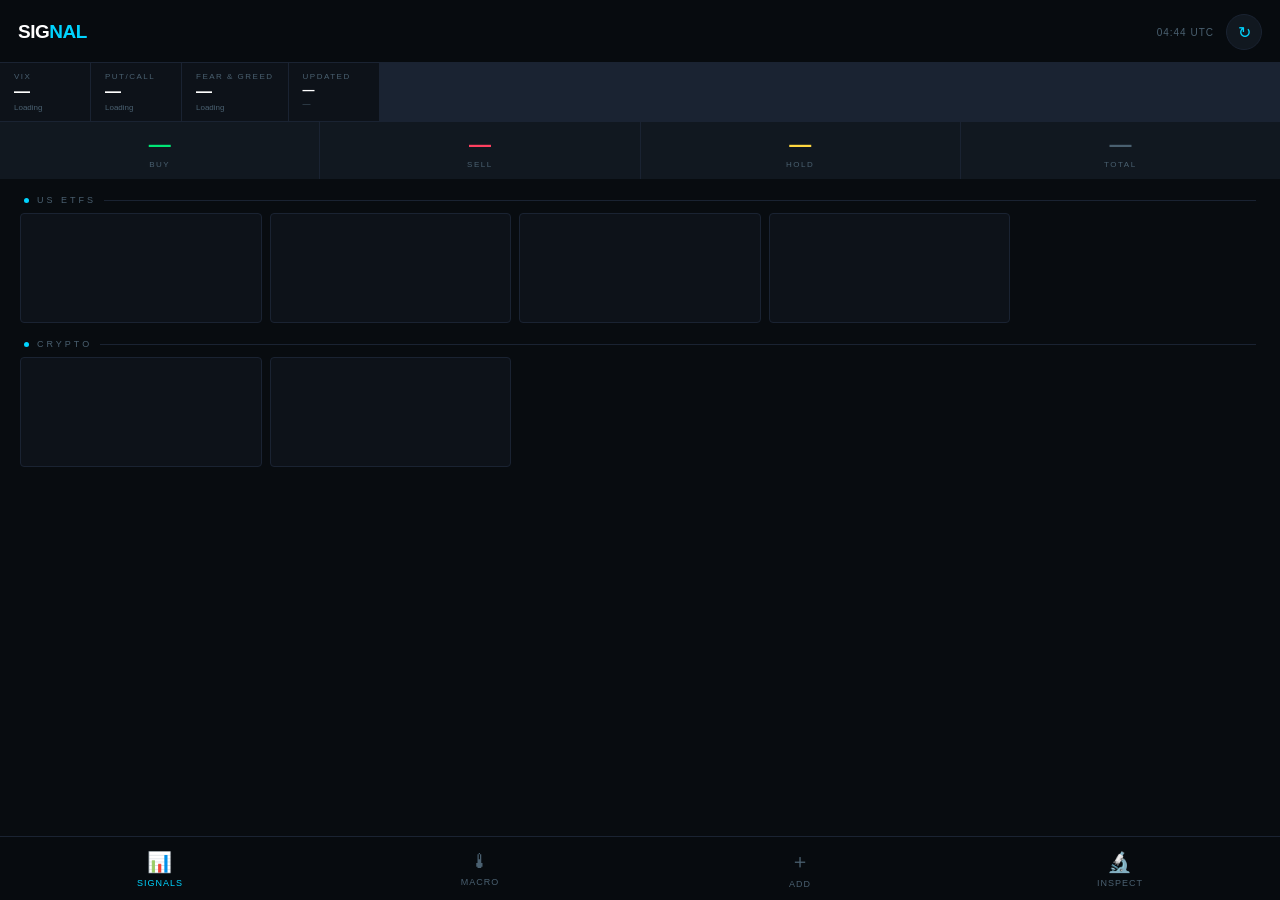
==== templates/index.html @ d551bbd4 "Restore full dashboard with Arial font and Add Asset tab - Replace stub index.html with full SIGNAL " ====
<!DOCTYPE html>
<html lang="en">
<head>
<meta charset="UTF-8">
<meta name="viewport" content="width=device-width, initial-scale=1.0, viewport-fit=cover">
<meta name="apple-mobile-web-app-capable" content="yes">
<meta name="apple-mobile-web-app-status-bar-style" content="black-translucent">
<meta name="apple-mobile-web-app-title" content="SIGNAL">
<meta name="theme-color" content="#00d4ff">
<link rel="manifest" href="/manifest.json">
<link rel="apple-touch-icon" href="/icons/icon-192.png">
<title>SIGNAL</title>
<style>
  :root {
    --bg:      #080c10;
    --surf:    #0d1219;
    --surf2:   #111820;
    --border:  #1a2332;
    --muted:   #2a3a50;
    --text:    #c8d8e8;
    --dim:     #4a6070;
    --accent:  #00d4ff;
    --green:   #00e676;
    --red:     #ff4060;
    --yellow:  #ffd740;
    --mono: Arial, Helvetica, sans-serif;
    --sans: Arial, Helvetica, sans-serif;
    --safe-bottom: env(safe-area-inset-bottom, 0px);
    --safe-top:    env(safe-area-inset-top, 0px);
    --nav-h:   64px;
  }

  * { box-sizing: border-box; margin: 0; padding: 0; -webkit-tap-highlight-color: transparent; }
  html, body { height: 100%; overscroll-behavior: none; }

  body {
    background: var(--bg); color: var(--text);
    font-family: var(--mono); font-size: 13px;
    overflow: hidden; /* sheets handle scrolling */
  }

  /* ── App shell ── */
  #app {
    display: flex; flex-direction: column;
    height: 100vh; height: 100dvh;
    padding-top: var(--safe-top);
  }

  /* ── Top bar ── */
  .topbar {
    flex-shrink: 0;
    display: flex; align-items: center; justify-content: space-between;
    padding: 14px 18px 12px;
    background: rgba(8,12,16,0.96);
    border-bottom: 1px solid var(--border);
    backdrop-filter: blur(12px);
    -webkit-backdrop-filter: blur(12px);
    position: relative; z-index: 20;
  }
  .topbar-logo { font-family: var(--sans); font-size: 19px; font-weight: 800; color: #fff; letter-spacing: -0.5px; }
  .topbar-logo em { color: var(--accent); font-style: normal; }
  .topbar-right { display: flex; align-items: center; gap: 12px; }
  .topbar-clock { font-size: 10px; color: var(--dim); letter-spacing: 1px; }
  .topbar-refresh {
    width: 36px; height: 36px; border-radius: 50%;
    background: var(--surf2); border: 1px solid var(--border);
    color: var(--accent); font-size: 16px; cursor: pointer;
    display: flex; align-items: center; justify-content: center;
    transition: background 0.2s; -webkit-tap-highlight-color: transparent;
  }
  .topbar-refresh:active { background: var(--muted); }
  .topbar-refresh.spinning { animation: spin 1s linear infinite; }
  @keyframes spin { to { transform: rotate(360deg); } }

  /* ── Macro strip ── */
  .macro-strip {
    flex-shrink: 0;
    display: flex; gap: 1px; overflow-x: auto; scrollbar-width: none;
    background: var(--border); border-bottom: 1px solid var(--border);
  }
  .macro-strip::-webkit-scrollbar { display: none; }
  .macro-chip {
    flex: 0 0 auto; padding: 9px 14px;
    background: var(--surf); display: flex; flex-direction: column; gap: 2px;
    min-width: 90px;
  }
  .mc-label { font-size: 8px; letter-spacing: 1.5px; text-transform: uppercase; color: var(--dim); }
  .mc-value { font-family: var(--sans); font-size: 16px; font-weight: 800; }
  .mc-value.green  { color: var(--green); }
  .mc-value.red    { color: var(--red); }
  .mc-value.yellow { color: var(--yellow); }
  .mc-value.white  { color: #fff; }
  .mc-sub { font-size: 8px; color: var(--dim); }

  /* ── Summary row ── */
  .summary-row {
    flex-shrink: 0;
    display: grid; grid-template-columns: repeat(4, 1fr); gap: 1px;
    background: var(--border);
  }
  .sum-cell {
    background: var(--surf2); padding: 10px 0;
    display: flex; flex-direction: column; align-items: center; gap: 2px;
  }
  .sum-num { font-family: var(--sans); font-size: 22px; font-weight: 800; }
  .sum-lbl { font-size: 8px; letter-spacing: 1.5px; text-transform: uppercase; color: var(--dim); }

  /* ── Scroll area ── */
  .scroll-area {
    flex: 1; overflow-y: auto; overflow-x: hidden;
    overscroll-behavior-y: contain;
    padding: 12px 12px calc(var(--nav-h) + var(--safe-bottom) + 12px);
    -webkit-overflow-scrolling: touch;
  }

  /* ── Section label ── */
  .sec-label {
    font-size: 9px; letter-spacing: 3px; text-transform: uppercase;
    color: var(--dim); margin: 4px 4px 8px;
    display: flex; align-items: center; gap: 8px;
  }
  .sec-label::after { content:''; flex:1; height:1px; background: var(--border); }
  .pulse-dot { width:5px; height:5px; border-radius:50%; background: var(--accent); animation: pdot 2s infinite; }
  @keyframes pdot { 0%,100%{opacity:1} 50%{opacity:0.2} }

  /* ── Cards (mobile-first, single column on small, 2-col on wide) ── */
  .card-grid {
    display: grid;
    grid-template-columns: repeat(auto-fill, minmax(160px, 1fr));
    gap: 8px; margin-bottom: 16px;
  }

  .card {
    background: var(--surf); border: 1px solid var(--border);
    border-radius: 4px; padding: 14px 12px;
    cursor: pointer; position: relative; overflow: hidden;
    transition: transform 0.15s; active-scale: 0.97;
    animation: fadeUp 0.35s ease both;
  }
  .card:active { transform: scale(0.97); }
  .card::before { content:''; position:absolute; top:0; left:0; right:0; height:3px; }
  .card.buy::before  { background: var(--green); }
  .card.sell::before { background: var(--red); }
  .card.hold::before { background: var(--yellow); }

  .card-ticker { font-family: var(--sans); font-size: 17px; font-weight: 800; color: #fff; }
  .card-name   { font-size: 9px; color: var(--dim); margin-top: 1px; white-space: nowrap; overflow: hidden; text-overflow: ellipsis; }
  .card-mid    { display: flex; justify-content: space-between; align-items: flex-end; margin: 10px 0 8px; }
  .card-price  { font-size: 14px; font-weight: 700; color: #fff; }
  .card-chg    { font-size: 10px; }
  .card-chg.pos { color: var(--green); }
  .card-chg.neg { color: var(--red); }
  .card-badge {
    font-family: var(--sans); font-size: 10px; font-weight: 700;
    padding: 3px 8px; letter-spacing: 2px; border-radius: 2px;
  }
  .card-badge.BUY  { background: rgba(0,230,118,0.1);  color: var(--green);  border: 1px solid rgba(0,230,118,0.4); }
  .card-badge.SELL { background: rgba(255,64,96,0.1);   color: var(--red);    border: 1px solid rgba(255,64,96,0.4); }
  .card-badge.HOLD { background: rgba(255,215,64,0.07); color: var(--yellow); border: 1px solid rgba(255,215,64,0.4); }
  .conf-bar { height: 2px; background: var(--border); border-radius: 1px; overflow: hidden; margin-top: 8px; }
  .conf-fill { height: 100%; border-radius: 1px; }
  .buy  .conf-fill { background: var(--green); }
  .sell .conf-fill { background: var(--red); }
  .hold .conf-fill { background: var(--yellow); }
  .card-footer { display: flex; justify-content: space-between; font-size: 9px; color: var(--dim); margin-top: 6px; }

  /* Skeleton */
  .skel { background: var(--surf); border: 1px solid var(--border); border-radius: 4px; height: 110px; animation: shimmer 1.4s infinite; }
  @keyframes shimmer { 0%,100%{opacity:0.45} 50%{opacity:0.9} }
  @keyframes fadeUp  { from{opacity:0;transform:translateY(10px)} to{opacity:1;transform:translateY(0)} }

  /* ── Bottom nav ── */
  .bottom-nav {
    position: fixed; bottom: 0; left: 0; right: 0;
    height: calc(var(--nav-h) + var(--safe-bottom));
    padding-bottom: var(--safe-bottom);
    background: rgba(8,12,16,0.96);
    border-top: 1px solid var(--border);
    backdrop-filter: blur(16px); -webkit-backdrop-filter: blur(16px);
    display: flex; z-index: 30;
  }
  .nav-btn {
    flex: 1; display: flex; flex-direction: column; align-items: center;
    justify-content: center; gap: 4px; cursor: pointer;
    color: var(--dim); font-size: 9px; letter-spacing: 1px; text-transform: uppercase;
    transition: color 0.15s; border: none; background: none; padding: 0;
  }
  .nav-btn .nav-icon { font-size: 20px; }
  .nav-btn.active { color: var(--accent); }

  /* ── Slide-up detail sheet ── */
  .sheet-overlay {
    position: fixed; inset: 0; background: rgba(0,0,0,0.6);
    z-index: 40; opacity: 0; pointer-events: none;
    transition: opacity 0.25s;
    backdrop-filter: blur(2px); -webkit-backdrop-filter: blur(2px);
  }
  .sheet-overlay.open { opacity: 1; pointer-events: all; }

  .sheet {
    position: fixed; bottom: 0; left: 0; right: 0;
    max-height: 92dvh;
    background: var(--surf); border-top: 1px solid var(--border);
    border-radius: 16px 16px 0 0;
    z-index: 50; transform: translateY(100%);
    transition: transform 0.32s cubic-bezier(0.32,0.72,0,1);
    display: flex; flex-direction: column;
    padding-bottom: var(--safe-bottom);
  }
  .sheet.open { transform: translateY(0); }

  .sheet-handle {
    flex-shrink: 0; display: flex; justify-content: center; padding: 12px 0 8px;
  }
  .sheet-handle-bar { width: 36px; height: 4px; background: var(--muted); border-radius: 2px; }

  .sheet-header {
    flex-shrink: 0; padding: 0 18px 14px;
    border-bottom: 1px solid var(--border);
    display: flex; justify-content: space-between; align-items: flex-start;
  }
  .sheet-ticker { font-family: var(--sans); font-size: 24px; font-weight: 800; color: #fff; }
  .sheet-name   { font-size: 10px; color: var(--dim); margin-top: 2px; }
  .sheet-price  { font-size: 16px; font-weight: 700; color: #fff; margin-top: 4px; }
  .sheet-close  {
    width: 32px; height: 32px; border-radius: 50%;
    background: var(--surf2); border: 1px solid var(--border);
    color: var(--dim); font-size: 16px; cursor: pointer;
    display: flex; align-items: center; justify-content: center;
  }

  .sheet-body {
    flex: 1; overflow-y: auto; padding: 16px 18px;
    -webkit-overflow-scrolling: touch;
  }

  /* Indicator pills in sheet */
  .ind-row { display: grid; grid-template-columns: repeat(3, 1fr); gap: 8px; margin-bottom: 16px; }
  .ind-box { background: var(--surf2); border: 1px solid var(--border); padding: 10px 10px 8px; border-radius: 4px; }
  .ind-lbl { font-size: 8px; letter-spacing: 1.5px; text-transform: uppercase; color: var(--dim); margin-bottom: 3px; }
  .ind-val { font-family: var(--sans); font-size: 16px; font-weight: 800; }
  .ind-sub { font-size: 8px; margin-top: 1px; }
  .ind-val.green, .ind-sub.green { color: var(--green); }
  .ind-val.red,   .ind-sub.red   { color: var(--red); }
  .ind-val.yellow,.ind-sub.yellow{ color: var(--yellow); }
  .ind-val.dim,   .ind-sub.dim   { color: var(--dim); }

  /* Meter bars in sheet */
  .meters-section { margin-bottom: 16px; }
  .meters-title { font-size: 9px; letter-spacing: 2px; text-transform: uppercase; color: var(--dim); margin-bottom: 10px; }
  .meter-row { display: flex; align-items: center; gap: 8px; margin-bottom: 8px; }
  .meter-lbl { font-size: 9px; color: var(--dim); width: 72px; flex-shrink: 0; text-transform: uppercase; letter-spacing: 0.5px; }
  .meter-track { flex: 1; height: 5px; background: var(--border); border-radius: 3px; position: relative; overflow: visible; }
  .meter-center { position: absolute; top: -4px; left: 50%; width: 1px; height: 13px; background: var(--muted); }
  .meter-fill   { position: absolute; top: 0; height: 100%; border-radius: 3px; transition: all 0.5s ease; }
  .meter-val    { font-size: 10px; width: 44px; text-align: right; font-weight: 700; }

  /* News in sheet */
  .news-title { font-size: 9px; letter-spacing: 2px; text-transform: uppercase; color: var(--dim); margin-bottom: 10px; }
  .news-item  { padding: 10px 0; border-bottom: 1px solid var(--border); }
  .news-item:last-child { border-bottom: none; }
  .news-tag   { display: inline-block; font-size: 8px; padding: 1px 5px; letter-spacing: 1px; font-weight: 700; margin-bottom: 4px; border-radius: 2px; }
  .news-tag.Positive { background: rgba(0,230,118,0.1); color: var(--green); }
  .news-tag.Negative { background: rgba(255,64,96,0.1);  color: var(--red); }
  .news-tag.Neutral  { background: rgba(255,215,64,0.05); color: var(--yellow); border: 1px solid rgba(255,215,64,0.2); }
  .news-hl { font-size: 12px; line-height: 1.5; color: var(--text); }
  .news-hl a { color: inherit; text-decoration: none; }
  .news-hl a:active { color: var(--accent); }
  .news-meta { font-size: 9px; color: var(--dim); margin-top: 3px; display: flex; justify-content: space-between; }
  .news-src { padding: 1px 5px; border: 1px solid var(--muted); border-radius: 2px; }
  .news-src.reddit { color: #ff6314; border-color: rgba(255,99,20,0.3); }

  /* ── Macro page ── */
  #macroPage { display: none; }
  #macroPage.visible { display: block; }
  .macro-page-grid { display: grid; grid-template-columns: 1fr 1fr; gap: 10px; padding: 12px 12px calc(var(--nav-h) + var(--safe-bottom) + 12px); }
  .macro-card { background: var(--surf); border: 1px solid var(--border); border-radius: 4px; padding: 16px 14px; }
  .mc-card-label { font-size: 9px; letter-spacing: 2px; text-transform: uppercase; color: var(--dim); margin-bottom: 8px; }
  .mc-card-value { font-family: var(--sans); font-size: 32px; font-weight: 800; color: #fff; }
  .mc-card-sub   { font-size: 10px; margin-top: 4px; }
  .mc-card-note  { font-size: 9px; color: var(--dim); margin-top: 8px; padding-top: 8px; border-top: 1px solid var(--border); }

  /* ── Add Asset page ── */
  #addPage { display: none; }
  .add-form-card {
    background: var(--surf); border: 1px solid var(--border);
    border-radius: 4px; padding: 16px; margin-bottom: 16px;
  }
  .add-form-label {
    font-size: 9px; letter-spacing: 2px; text-transform: uppercase;
    color: var(--dim); margin-bottom: 12px;
  }
  .add-input-row { display: flex; gap: 10px; }
  .add-input {
    flex: 1; background: var(--surf2); border: 1px solid var(--border);
    color: var(--text); font-family: Arial, Helvetica, sans-serif;
    font-size: 14px; padding: 10px 12px; border-radius: 4px; outline: none;
  }
  .add-input:focus { border-color: var(--accent); }
  .add-input::placeholder { color: var(--dim); }
  .add-btn {
    background: var(--accent); color: var(--bg);
    font-family: Arial, Helvetica, sans-serif; font-size: 13px; font-weight: 700;
    padding: 10px 18px; border: none; border-radius: 4px;
    cursor: pointer; white-space: nowrap;
  }
  .add-btn:disabled { opacity: 0.4; cursor: not-allowed; }
  .add-msg { font-size: 11px; margin-top: 10px; padding: 8px 10px; border-radius: 3px; }
  .add-msg.hidden { display: none; }
  .add-msg.success { background: rgba(0,230,118,0.08); color: var(--green); border: 1px solid rgba(0,230,118,0.25); }
  .add-msg.error   { background: rgba(255,64,96,0.08);  color: var(--red);   border: 1px solid rgba(255,64,96,0.25); }
  .tracked-list { display: flex; flex-direction: column; gap: 1px; }
  .tracked-row {
    display: flex; align-items: center; justify-content: space-between;
    padding: 10px 12px; background: var(--surf2); border-radius: 3px;
  }
  .tracked-sym  { font-weight: 700; font-size: 13px; color: var(--accent); }
  .tracked-name { font-size: 10px; color: var(--dim); margin-top: 1px; }
  .tracked-strat {
    font-size: 9px; padding: 2px 7px; letter-spacing: 0.5px;
    background: var(--muted); color: var(--text); border-radius: 2px;
  }
  .tracked-empty { color: var(--dim); font-size: 11px; padding: 16px 0; text-align: center; font-style: italic; }

  /* scrollbar */
  ::-webkit-scrollbar { width: 2px; }
  ::-webkit-scrollbar-thumb { background: var(--muted); }

  /* ── Desktop enhancement ── */
  @media (min-width: 600px) {
    .scroll-area { padding-left: 20px; padding-right: 20px; }
    .card-grid   { grid-template-columns: repeat(auto-fill, minmax(200px, 1fr)); }
    .macro-page-grid { grid-template-columns: repeat(3, 1fr); padding: 20px; }
  }
  @media (min-width: 900px) {
    .card-grid { grid-template-columns: repeat(auto-fill, minmax(220px, 1fr)); }
    .sheet { max-width: 480px; left: auto; right: 0; border-radius: 16px 0 0 16px; max-height: 100dvh; }
    .sheet-overlay { background: rgba(0,0,0,0.4); }
  }
</style>
</head>
<body>
<div id="app">

  <!-- Top bar -->
  <div class="topbar">
    <div class="topbar-logo">SIG<em>NAL</em></div>
    <div class="topbar-right">
      <div class="topbar-clock" id="clock">--:--</div>
      <button class="topbar-refresh" id="refreshBtn" onclick="refresh()" title="Refresh">↻</button>
    </div>
  </div>

  <!-- Macro strip -->
  <div class="macro-strip" id="macroStrip">
    <div class="macro-chip"><div class="mc-label">VIX</div><div class="mc-value white" id="ms-vix">—</div><div class="mc-sub" id="ms-vix-sub">Loading</div></div>
    <div class="macro-chip"><div class="mc-label">Put/Call</div><div class="mc-value white" id="ms-pc">—</div><div class="mc-sub" id="ms-pc-sub">Loading</div></div>
    <div class="macro-chip"><div class="mc-label">Fear &amp; Greed</div><div class="mc-value white" id="ms-fg">—</div><div class="mc-sub" id="ms-fg-sub">Loading</div></div>
    <div class="macro-chip"><div class="mc-label">Updated</div><div class="mc-value white" style="font-size:12px" id="ms-time">—</div><div class="mc-sub" id="ms-src">—</div></div>
  </div>

  <!-- Summary row -->
  <div class="summary-row">
    <div class="sum-cell"><div class="sum-num" style="color:var(--green)"  id="sumBuy">—</div><div class="sum-lbl">Buy</div></div>
    <div class="sum-cell"><div class="sum-num" style="color:var(--red)"    id="sumSell">—</div><div class="sum-lbl">Sell</div></div>
    <div class="sum-cell"><div class="sum-num" style="color:var(--yellow)" id="sumHold">—</div><div class="sum-lbl">Hold</div></div>
    <div class="sum-cell"><div class="sum-num" style="color:var(--dim)"    id="sumTotal">—</div><div class="sum-lbl">Total</div></div>
  </div>

  <!-- Signals page -->
  <div class="scroll-area" id="mainPage">
    <div class="sec-label"><span class="pulse-dot"></span>US ETFs</div>
    <div class="card-grid" id="etfGrid"><div class="skel"></div><div class="skel"></div><div class="skel"></div><div class="skel"></div></div>
    <div class="sec-label"><span class="pulse-dot"></span>Crypto</div>
    <div class="card-grid" id="cryptoGrid"><div class="skel"></div><div class="skel"></div></div>
  </div>

  <!-- Macro page -->
  <div class="scroll-area" id="macroPage" style="display:none">
    <div class="macro-page-grid" id="macroPageGrid">
      <div class="macro-card"><div class="mc-card-label">Loading</div></div>
    </div>
  </div>

  <!-- Add Asset page -->
  <div class="scroll-area" id="addPage" style="display:none">
    <div class="add-form-card">
      <div class="add-form-label">Add Asset to Watchlist</div>
      <div class="add-input-row">
        <input type="text" class="add-input" id="addTickerInput"
               placeholder="Ticker (e.g. SPY, QQQ, TQQQ)"
               autocomplete="off" autocapitalize="characters"
               onkeydown="if(event.key==='Enter')submitAddTicker()">
        <button class="add-btn" id="addTickerBtn" onclick="submitAddTicker()">+ Add</button>
      </div>
      <div id="addMsg" class="add-msg hidden"></div>
    </div>
    <div class="sec-label"><span class="pulse-dot"></span>Tracked Assets</div>
    <div id="trackedList" class="tracked-list">
      <div class="tracked-empty">Loading…</div>
    </div>
  </div>

  <!-- Bottom nav -->
  <nav class="bottom-nav">
    <button class="nav-btn active" id="nav-signals" onclick="showPage('signals')">
      <span class="nav-icon">📊</span><span>Signals</span>
    </button>
    <button class="nav-btn" id="nav-macro" onclick="showPage('macro')">
      <span class="nav-icon">🌡</span><span>Macro</span>
    </button>
    <button class="nav-btn" id="nav-add" onclick="showPage('add')">
      <span class="nav-icon">＋</span><span>Add</span>
    </button>
    <button class="nav-btn" id="nav-diag" onclick="window.location.href='/diagnostic'">
      <span class="nav-icon">🔬</span><span>Inspect</span>
    </button>
  </nav>
</div>

<!-- Sheet overlay -->
<div class="sheet-overlay" id="sheetOverlay" onclick="closeSheet()"></div>

<!-- Detail sheet -->
<div class="sheet" id="sheet">
  <div class="sheet-handle"><div class="sheet-handle-bar"></div></div>
  <div class="sheet-header" id="sheetHeader"></div>
  <div class="sheet-body" id="sheetBody"></div>
</div>

<script>
// ── PWA registration ──────────────────────────────────────────────────────
if ('serviceWorker' in navigator) {
  navigator.serviceWorker.register('/sw.js').catch(() => {});
}

// ── Clock ─────────────────────────────────────────────────────────────────
function updateClock() {
  const n = new Date(), p = x => String(x).padStart(2,'0');
  document.getElementById('clock').textContent = `${p(n.getUTCHours())}:${p(n.getUTCMinutes())} UTC`;
}
setInterval(updateClock, 10000); updateClock();

// ── Page switching ─────────────────────────────────────────────────────────
let currentPage = 'signals';
function showPage(page) {
  currentPage = page;
  document.getElementById('mainPage').style.display  = page === 'signals' ? '' : 'none';
  document.getElementById('macroPage').style.display = page === 'macro'   ? '' : 'none';
  document.getElementById('addPage').style.display   = page === 'add'     ? '' : 'none';
  document.querySelectorAll('.nav-btn').forEach(b => b.classList.remove('active'));
  const navMap = { signals: 'nav-signals', macro: 'nav-macro', add: 'nav-add' };
  document.getElementById(navMap[page] || 'nav-signals')?.classList.add('active');
  if (page === 'macro' && !macroRendered) renderMacroPage();
  if (page === 'add') loadTrackedAssets();
}

// ── Data ──────────────────────────────────────────────────────────────────
let dashData = null, macroRendered = false;

async function refresh() {
  const btn = document.getElementById('refreshBtn');
  btn.classList.add('spinning');
  try { await loadDashboard(); } finally { btn.classList.remove('spinning'); }
}

async function loadDashboard() {
  try {
    const r = await fetch('/api/dashboard');
    if (!r.ok) throw new Error(`HTTP ${r.status}`);
    dashData = await r.json();
    renderDashboard(dashData);
    macroRendered = false;
    if (currentPage === 'macro') renderMacroPage();
  } catch(e) {
    console.error('Dashboard error:', e);
  }
}

function renderDashboard(d) {
  // Summary
  document.getElementById('sumBuy').textContent   = d.summary.buy;
  document.getElementById('sumSell').textContent  = d.summary.sell;
  document.getElementById('sumHold').textContent  = d.summary.hold;
  document.getElementById('sumTotal').textContent = d.summary.total;

  // Macro strip
  const m = d.macro || {};
  const vix = m.vix || {}, pc = m.put_call || {}, fg = m.fear_greed || {};
  setMacroStrip(vix, pc, fg, d.updated_at, d.summary.total);

  // Cards
  const etfs   = d.items.filter(i => i.type === 'ETF');
  const crypto = d.items.filter(i => i.type === 'Crypto');
  document.getElementById('etfGrid').innerHTML    = etfs.map(renderCard).join('');
  document.getElementById('cryptoGrid').innerHTML = crypto.map(renderCard).join('');
}

function setMacroStrip(vix, pc, fg, ts, total) {
  const vixCls = vix.value < 15 ? 'green' : vix.value < 20 ? 'yellow' : 'red';
  const pcCls  = pc.value < 0.7 ? 'green' : pc.value > 1.0 ? 'red' : 'yellow';
  const fgCls  = fg.value < 30 ? 'red' : fg.value > 70 ? 'green' : 'yellow';

  document.getElementById('ms-vix').className = `mc-value ${vixCls}`;
  document.getElementById('ms-vix').textContent = vix.value ?? '—';
  document.getElementById('ms-vix-sub').textContent = vix.value < 15 ? 'Calm' : vix.value < 30 ? 'Elevated' : 'Fear';

  document.getElementById('ms-pc').className = `mc-value ${pcCls}`;
  document.getElementById('ms-pc').textContent = pc.value ?? '—';
  document.getElementById('ms-pc-sub').textContent = pc.value < 0.7 ? 'Bullish' : pc.value > 1 ? 'Bearish' : 'Neutral';

  document.getElementById('ms-fg').className = `mc-value ${fgCls}`;
  document.getElementById('ms-fg').textContent = fg.value ?? '—';
  document.getElementById('ms-fg-sub').textContent = fg.label ?? 'N/A';

  document.getElementById('ms-time').textContent = ts ? new Date(ts+'Z').toLocaleTimeString([],{hour:'2-digit',minute:'2-digit'}) : '—';
  document.getElementById('ms-src').textContent = `${total} assets`;
}

function renderCard(item) {
  const sig = item.signal, cls = sig.signal.toLowerCase();
  const price = fmtP(item.price, item.type);
  const chg   = item.change24 != null
    ? `<span class="card-chg ${item.change24>=0?'pos':'neg'}">${item.change24>=0?'▲':'▼'}${Math.abs(item.change24).toFixed(2)}%</span>` : '';
  const path  = item.type === 'ETF' ? `etf/${item.ticker}` : `crypto/${item.coin_id}`;
  return `<div class="card ${cls}" onclick="openSheet('${path}')">
    <div style="display:flex;justify-content:space-between;align-items:flex-start">
      <div>
        <div class="card-ticker">${item.ticker}</div>
        <div class="card-name">${item.name}</div>
      </div>
      <div class="card-badge ${sig.signal}">${sig.signal}</div>
    </div>
    <div class="card-mid">
      <div>
        <div class="card-price">${price}</div>
        ${chg}
      </div>
    </div>
    <div class="conf-bar"><div class="conf-fill" style="width:${sig.confidence}%"></div></div>
    <div class="card-footer"><span>CONF ${sig.confidence}%</span><span>${sig.score>0?'+':''}${sig.score}</span></div>
  </div>`;
}

// ── Macro page ─────────────────────────────────────────────────────────────
function renderMacroPage() {
  if (!dashData) return;
  const m = dashData.macro || {};
  const vix = m.vix||{}, pc = m.put_call||{}, fg = m.fear_greed||{};
  const cards = [
    { label:'VIX', value: vix.value??'—', sub: vix.value<15?'Low Volatility':vix.value<20?'Normal':vix.value<30?'Elevated Fear':'Extreme Fear',
      cls: vix.value<15?'green':vix.value<20?'yellow':'red', note:'Yahoo Finance ^VIX · yfinance · Free' },
    { label:'Put/Call Ratio', value: pc.value??'—', sub: pc.value<0.7?'Bullish (calls dominant)':pc.value>1?'Bearish (puts dominant)':'Neutral',
      cls: pc.value<0.7?'green':pc.value>1?'red':'yellow', note:'CBOE public CSV · Free' },
    { label:'Crypto Fear & Greed', value: fg.value??'—', sub: fg.label??'N/A',
      cls: fg.value<30?'red':fg.value>70?'green':'yellow', note:'alternative.me API · Free · No key' },
    { label:'ETF Count', value: dashData.items?.filter(i=>i.type==='ETF').length??0, sub: 'Tracked', cls:'white', note:'yfinance prices' },
    { label:'Crypto Count', value: dashData.items?.filter(i=>i.type==='Crypto').length??0, sub: 'Tracked', cls:'white', note:'CoinGecko API · Free' },
    { label:'Last Update', value: dashData.updated_at ? new Date(dashData.updated_at+'Z').toLocaleTimeString([],{hour:'2-digit',minute:'2-digit'}) : '—',
      sub: 'Auto-refresh 5min', cls:'white', note:'All sources updated together' },
  ];
  document.getElementById('macroPageGrid').innerHTML = cards.map(c => `
    <div class="macro-card">
      <div class="mc-card-label">${c.label}</div>
      <div class="mc-card-value" style="color:var(--${c.cls}||#fff)">${c.value}</div>
      <div class="mc-card-sub ${c.cls}">${c.sub}</div>
      <div class="mc-card-note">${c.note}</div>
    </div>`).join('');
  macroRendered = true;
}

// ── Add Asset page ─────────────────────────────────────────────────────────
async function loadTrackedAssets() {
  try {
    const r = await fetch('/api/tickers');
    if (!r.ok) throw new Error();
    const data = await r.json();
    renderTrackedList(data.tickers);
  } catch {
    document.getElementById('trackedList').innerHTML = '<div class="tracked-empty">Failed to load assets.</div>';
  }
}

function renderTrackedList(tickers) {
  const el = document.getElementById('trackedList');
  if (!tickers || tickers.length === 0) {
    el.innerHTML = '<div class="tracked-empty">No assets tracked yet. Add one above.</div>';
    return;
  }
  el.innerHTML = tickers.map(t => `
    <div class="tracked-row">
      <div>
        <div class="tracked-sym">${esc(t.ticker)}</div>
        <div class="tracked-name">${esc(t.name)}</div>
      </div>
      <span class="tracked-strat">${esc(t.strategy)}</span>
    </div>`).join('');
}

async function submitAddTicker() {
  const input = document.getElementById('addTickerInput');
  const btn   = document.getElementById('addTickerBtn');
  const msg   = document.getElementById('addMsg');
  const ticker = input.value.trim().toUpperCase();
  if (!ticker) return;

  btn.disabled = true; btn.textContent = 'Adding…';
  msg.className = 'add-msg hidden';

  try {
    const r = await fetch('/api/add-ticker', {
      method: 'POST',
      headers: {'Content-Type': 'application/json'},
      body: JSON.stringify({ticker})
    });
    const data = await r.json();
    if (r.ok) {
      msg.textContent = `✓ Added ${data.ticker} — ${data.name} (${data.strategy})`;
      msg.className = 'add-msg success';
      input.value = '';
      loadTrackedAssets();
    } else {
      msg.textContent = data.error || 'Failed to add ticker.';
      msg.className = 'add-msg error';
    }
  } catch {
    msg.textContent = 'Network error. Please try again.';
    msg.className = 'add-msg error';
  } finally {
    btn.disabled = false; btn.textContent = '+ Add';
    setTimeout(() => { msg.className = 'add-msg hidden'; }, 4000);
  }
}

function esc(s) {
  return String(s).replace(/&/g,'&amp;').replace(/</g,'&lt;').replace(/>/g,'&gt;');
}

// ── Detail Sheet ──────────────────────────────────────────────────────────
let sheetOpen = false;

async function openSheet(path) {
  // Show sheet immediately with loading state
  document.getElementById('sheetHeader').innerHTML = `
    <div><div class="sheet-ticker" style="color:var(--dim)">Loading…</div></div>
    <button class="sheet-close" onclick="closeSheet()">✕</button>`;
  document.getElementById('sheetBody').innerHTML = `<div style="color:var(--dim);font-size:11px;padding:20px 0">Fetching data…</div>`;
  document.getElementById('sheetOverlay').classList.add('open');
  document.getElementById('sheet').classList.add('open');
  sheetOpen = true;
  document.body.style.overflow = 'hidden';

  try {
    const r = await fetch(`/api/${path}`);
    if (!r.ok) throw new Error(`HTTP ${r.status}`);
    renderSheet(await r.json());
  } catch(e) {
    document.getElementById('sheetBody').innerHTML = `<div style="color:var(--red);font-size:11px">Error: ${e.message}</div>`;
  }
}

function closeSheet() {
  document.getElementById('sheetOverlay').classList.remove('open');
  document.getElementById('sheet').classList.remove('open');
  sheetOpen = false;
  document.body.style.overflow = '';
}

// Close sheet on back gesture / hardware back button
window.addEventListener('popstate', () => { if (sheetOpen) closeSheet(); });

function renderSheet(d) {
  const sig = d.signal, f = sig.factors || {};
  const isCrypto = d.type === 'Crypto';
  const price = fmtP(d.price, d.type);
  const chgHtml = d.change24 != null
    ? `<span style="font-size:11px;margin-left:6px;color:${d.change24>=0?'var(--green)':'var(--red)'}">${d.change24>=0?'▲':'▼'}${Math.abs(d.change24).toFixed(2)}%</span>` : '';

  // Header
  document.getElementById('sheetHeader').innerHTML = `
    <div>
      <div class="sheet-ticker">${d.ticker}</div>
      <div class="sheet-name">${d.name}</div>
      <div class="sheet-price">${price}${chgHtml}</div>
    </div>
    <div style="display:flex;flex-direction:column;align-items:flex-end;gap:6px">
      <button class="sheet-close" onclick="closeSheet()">✕</button>
      <div class="card-badge ${sig.signal}" style="font-size:12px;padding:4px 10px">${sig.signal}</div>
    </div>`;

  // Indicators
  const rsi = f.rsi||{}, vix = f.vix||{}, pc = f.put_call||{}, fg = f.fear_greed||d.fear_greed||{};
  const indBoxes = isCrypto ? `
    <div class="ind-box"><div class="ind-lbl">RSI</div><div class="ind-val ${rsiCls(rsi.value)}">${rsi.value??'—'}</div><div class="ind-sub ${rsiCls(rsi.value)}">${rsiLbl(rsi.value)}</div></div>
    <div class="ind-box"><div class="ind-lbl">Momentum</div><div class="ind-val ${f.momentum>0.1?'green':f.momentum<-0.1?'red':'yellow'}">${f.momentum!=null?(f.momentum>0?'+':'')+f.momentum:'—'}</div><div class="ind-sub ${f.momentum>0.1?'green':f.momentum<-0.1?'red':'yellow'}">${f.momentum>0.1?'Up':f.momentum<-0.1?'Down':'Side'}</div></div>
    <div class="ind-box"><div class="ind-lbl">Fear&amp;Greed</div><div class="ind-val ${fg.value<30?'red':fg.value>70?'green':'yellow'}">${fg.value??'—'}</div><div class="ind-sub ${fg.value<30?'red':fg.value>70?'green':'yellow'}">${fg.label??'N/A'}</div></div>
  ` : `
    <div class="ind-box"><div class="ind-lbl">RSI</div><div class="ind-val ${rsiCls(rsi.value)}">${rsi.value??'—'}</div><div class="ind-sub ${rsiCls(rsi.value)}">${rsiLbl(rsi.value)}</div></div>
    <div class="ind-box"><div class="ind-lbl">VIX</div><div class="ind-val ${vix.value<15?'green':vix.value<20?'yellow':'red'}">${vix.value??'—'}</div><div class="ind-sub dim">Volatility</div></div>
    <div class="ind-box"><div class="ind-lbl">Put/Call</div><div class="ind-val ${pc.value<0.7?'green':pc.value>1?'red':'yellow'}">${pc.value??'—'}</div><div class="ind-sub dim">CBOE</div></div>
  `;

  // Factor meters
  const factors = isCrypto
    ? [['News',f.news_sentiment],['Momentum',f.momentum],['RSI',rsi.normalised],['F&G',fg.normalised]]
    : [['News',f.news_sentiment],['Momentum',f.momentum],['RSI',rsi.normalised],['VIX',vix.normalised],['P/C',pc.normalised]];
  const meters = factors.map(([lbl,v]) => {
    if (v==null) return '';
    const c = v>0.05?'var(--green)':v<-0.05?'var(--red)':'var(--yellow)';
    const pct = Math.abs(Math.max(-1,Math.min(1,v)))*44;
    const style = v>=0 ? `left:50%;width:${pct}%` : `right:50%;width:${pct}%`;
    return `<div class="meter-row">
      <span class="meter-lbl">${lbl}</span>
      <div class="meter-track"><div class="meter-center"></div><div class="meter-fill" style="${style};background:${c}"></div></div>
      <span class="meter-val" style="color:${c}">${v>0?'+':''}${Number(v).toFixed(2)}</span>
    </div>`;
  }).join('');

  // News
  const newsHtml = (d.articles||[]).slice(0,10).map(a => {
    const src = a.source?.name || a.source || 'Unknown';
    const isReddit = src.toLowerCase().includes('reddit');
    return `<div class="news-item">
      <span class="news-tag ${a.label}">${a.label.toUpperCase()}</span>
      <div class="news-hl"><a href="${a.url||'#'}" target="_blank">${a.title}</a></div>
      <div class="news-meta"><span class="news-src ${isReddit?'reddit':''}">${src}</span><span>${a.sentiment>0?'+':''}${Number(a.sentiment).toFixed(3)}</span></div>
    </div>`;
  }).join('') || '<div style="color:var(--dim);font-size:11px">No articles found.</div>';

  document.getElementById('sheetBody').innerHTML = `
    <div style="background:var(--surf2);border:1px solid var(--border);border-radius:4px;padding:12px 14px;margin-bottom:14px;display:flex;justify-content:space-between;align-items:center">
      <div style="font-size:10px;color:var(--dim)">Combined Score</div>
      <div style="font-family:var(--sans);font-size:20px;font-weight:800;color:var(--accent)">${sig.score>0?'+':''}${sig.score}</div>
      <div style="font-size:11px;color:var(--dim)">Conf: <strong style="color:#fff">${sig.confidence}%</strong></div>
    </div>
    <div class="ind-row">${indBoxes}</div>
    <div class="meters-section">
      <div class="meters-title">◈ Signal Factors</div>
      ${meters}
      <div class="meter-row">
        <span class="meter-lbl">Combined</span>
        <div class="meter-track"><div class="meter-center"></div>
          <div class="meter-fill" style="${sig.score>=0?'left:50%':'right:50%'};width:${Math.abs(sig.score)*44}%;background:var(--accent)"></div>
        </div>
        <span class="meter-val" style="color:var(--accent)">${sig.score>0?'+':''}${sig.score}</span>
      </div>
    </div>
    <div class="news-title">📰 News & Social (${d.articles?.length||0})</div>
    ${newsHtml}`;
}

// ── Helpers ───────────────────────────────────────────────────────────────
function fmtP(p, type) {
  if (!p) return '—';
  if (type==='Crypto' && p>1000) return '$'+p.toLocaleString('en-US',{maximumFractionDigits:0});
  return '$'+p.toFixed(2);
}
function rsiCls(v) { return !v?'dim':v<30?'green':v>70?'red':'yellow'; }
function rsiLbl(v) { return !v?'N/A':v<30?'Oversold':v<45?'Low':v<55?'Neutral':v<70?'High':'Overbought'; }

// ── Swipe to close sheet ──────────────────────────────────────────────────
let swipeStartY = 0;
document.getElementById('sheet').addEventListener('touchstart', e => {
  swipeStartY = e.touches[0].clientY;
}, {passive:true});
document.getElementById('sheet').addEventListener('touchend', e => {
  const dy = e.changedTouches[0].clientY - swipeStartY;
  if (dy > 80) closeSheet();
}, {passive:true});

// ── Init ──────────────────────────────────────────────────────────────────
loadDashboard();
setInterval(loadDashboard, 5 * 60 * 1000);
</script>
</body>
</html>
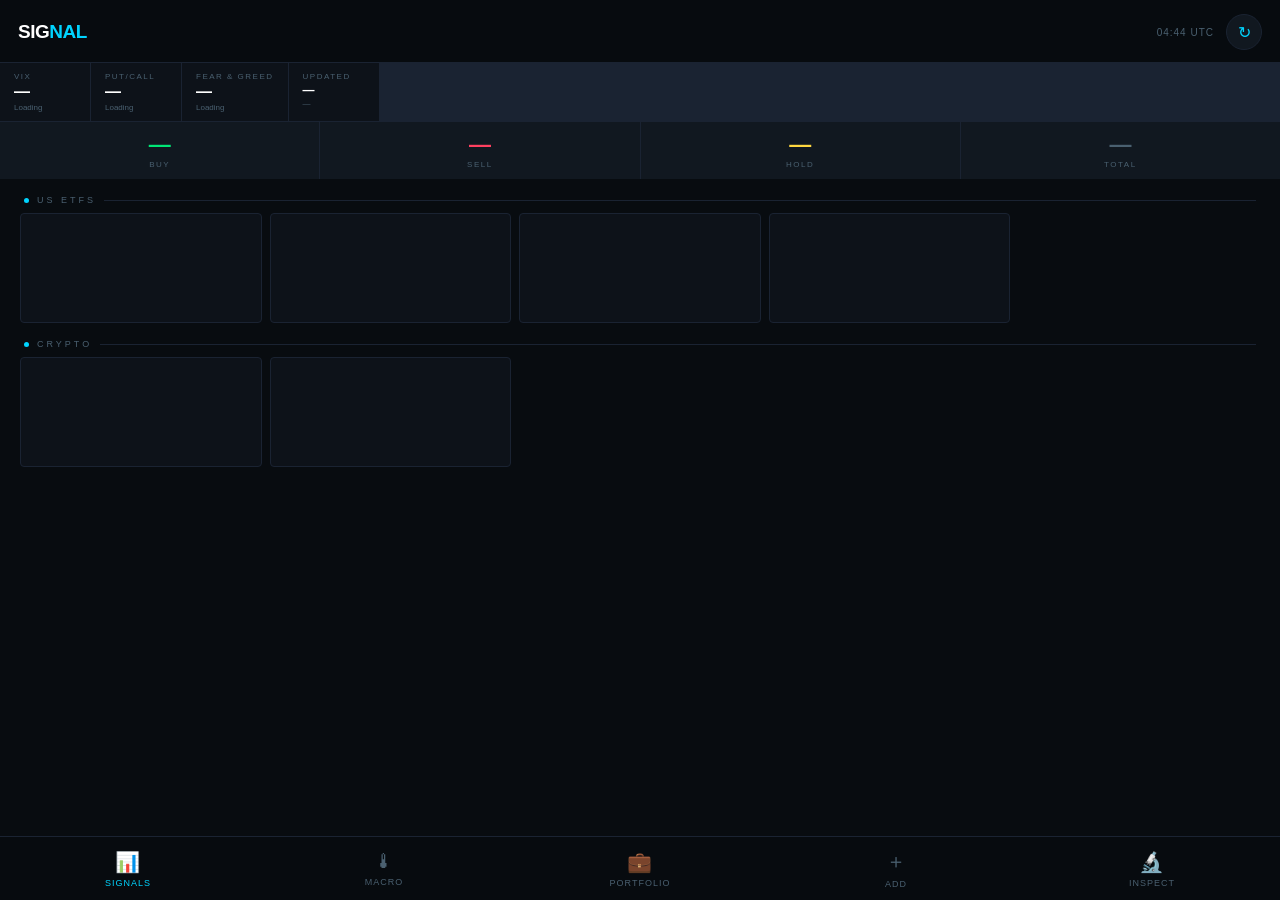
==== commit 4c1ee055: "Add portfolio tracking, monthly P&L, and test mode - trade_manager.py: add get/save/upsert/remove po" ====
--- a/templates/index.html
+++ b/templates/index.html
@@ -280,6 +280,78 @@
   .mc-card-sub   { font-size: 10px; margin-top: 4px; }
   .mc-card-note  { font-size: 9px; color: var(--dim); margin-top: 8px; padding-top: 8px; border-top: 1px solid var(--border); }
 
+  /* ── Portfolio page ── */
+  #portfolioPage { display: none; }
+  .pf-summary {
+    background: var(--surf); border: 1px solid var(--border); border-radius: 4px;
+    padding: 16px; margin-bottom: 14px; display: flex; justify-content: space-between; align-items: center;
+  }
+  .pf-sum-label { font-size: 9px; letter-spacing: 2px; text-transform: uppercase; color: var(--dim); margin-bottom: 4px; }
+  .pf-sum-value { font-family: Arial, Helvetica, sans-serif; font-size: 22px; font-weight: 800; color: #fff; }
+  .pf-sum-pnl   { font-size: 13px; font-weight: 700; margin-top: 2px; }
+  .pf-sum-pnl.pos { color: var(--green); }
+  .pf-sum-pnl.neg { color: var(--red); }
+  .pf-pos-row {
+    background: var(--surf2); border-radius: 3px; margin-bottom: 2px;
+    padding: 10px 12px; display: flex; align-items: center; gap: 10px;
+  }
+  .pf-pos-ticker { font-weight: 800; font-size: 13px; color: var(--accent); width: 72px; flex-shrink: 0; }
+  .pf-pos-detail { flex: 1; font-size: 10px; color: var(--dim); }
+  .pf-pos-detail strong { color: var(--text); font-size: 12px; }
+  .pf-pos-pnl   { text-align: right; font-size: 12px; font-weight: 700; }
+  .pf-pos-pnl.pos { color: var(--green); }
+  .pf-pos-pnl.neg { color: var(--red); }
+  .pf-remove-btn {
+    background: none; border: 1px solid var(--border); color: var(--dim);
+    font-size: 11px; padding: 2px 7px; border-radius: 3px; cursor: pointer;
+  }
+  .pf-remove-btn:hover { border-color: var(--red); color: var(--red); }
+  .month-row {
+    display: flex; align-items: center; justify-content: space-between;
+    padding: 9px 12px; background: var(--surf2); border-radius: 3px; margin-bottom: 2px;
+  }
+  .month-label { font-size: 11px; color: var(--text); }
+  .month-value { font-size: 11px; color: var(--dim); }
+  .month-gain  { font-size: 12px; font-weight: 700; }
+  .month-gain.pos { color: var(--green); }
+  .month-gain.neg { color: var(--red); }
+  .pf-add-card {
+    background: var(--surf); border: 1px solid var(--border);
+    border-radius: 4px; padding: 16px; margin-bottom: 14px;
+  }
+  .pf-add-label { font-size: 9px; letter-spacing: 2px; text-transform: uppercase; color: var(--dim); margin-bottom: 10px; }
+  .pf-input-row { display: grid; grid-template-columns: 2fr 1fr 1fr auto; gap: 8px; }
+  .pf-input {
+    background: var(--surf2); border: 1px solid var(--border); color: var(--text);
+    font-family: Arial, Helvetica, sans-serif; font-size: 13px;
+    padding: 9px 10px; border-radius: 4px; outline: none; width: 100%;
+  }
+  .pf-input:focus { border-color: var(--accent); }
+  .pf-input::placeholder { color: var(--dim); }
+  .pf-add-btn {
+    background: var(--accent); color: var(--bg); font-family: Arial, Helvetica, sans-serif;
+    font-size: 12px; font-weight: 700; padding: 9px 14px; border: none;
+    border-radius: 4px; cursor: pointer; white-space: nowrap;
+  }
+  .pf-add-btn:disabled { opacity: 0.4; cursor: not-allowed; }
+  .pf-msg { font-size: 11px; margin-top: 10px; padding: 8px 10px; border-radius: 3px; }
+  .pf-msg.hidden  { display: none; }
+  .pf-msg.success { background: rgba(0,230,118,0.08); color: var(--green); border: 1px solid rgba(0,230,118,0.25); }
+  .pf-msg.error   { background: rgba(255,64,96,0.08);  color: var(--red);   border: 1px solid rgba(255,64,96,0.25); }
+  .pf-actions { display: flex; gap: 8px; margin-bottom: 14px; flex-wrap: wrap; }
+  .pf-action-btn {
+    font-family: Arial, Helvetica, sans-serif; font-size: 11px; font-weight: 600;
+    padding: 7px 14px; border-radius: 4px; cursor: pointer; border: 1px solid var(--border);
+    background: var(--surf2); color: var(--text);
+  }
+  .pf-action-btn.test  { border-color: var(--yellow); color: var(--yellow); }
+  .pf-action-btn.clear { border-color: var(--red);    color: var(--red); }
+  .pf-action-btn.snap  { border-color: var(--green);  color: var(--green); }
+  @media (max-width: 480px) {
+    .pf-input-row { grid-template-columns: 1fr 1fr; }
+    .pf-add-btn   { grid-column: span 2; }
+  }
+
   /* ── Add Asset page ── */
   #addPage { display: none; }
   .add-form-card {
@@ -401,6 +473,49 @@
     </div>
   </div>
 
+  <!-- Portfolio page -->
+  <div class="scroll-area" id="portfolioPage" style="display:none">
+    <!-- Summary -->
+    <div class="pf-summary">
+      <div>
+        <div class="pf-sum-label">Portfolio Value</div>
+        <div class="pf-sum-value" id="pfTotalValue">—</div>
+        <div class="pf-sum-pnl" id="pfTotalPnl">—</div>
+      </div>
+      <div style="text-align:right">
+        <div class="pf-sum-label">Invested</div>
+        <div style="font-size:14px;color:var(--dim)" id="pfTotalCost">—</div>
+      </div>
+    </div>
+
+    <!-- Action buttons -->
+    <div class="pf-actions">
+      <button class="pf-action-btn snap"  onclick="snapshotMonth()">📅 Record This Month</button>
+      <button class="pf-action-btn test"  onclick="loadTestData()">🧪 Load Test Data</button>
+      <button class="pf-action-btn clear" onclick="clearPortfolio()">🗑 Clear All</button>
+    </div>
+
+    <!-- Positions -->
+    <div class="sec-label"><span class="pulse-dot"></span>Open Positions</div>
+    <div id="pfPositions"><div class="tracked-empty">No positions yet. Add one below.</div></div>
+
+    <!-- Add position form -->
+    <div class="pf-add-card" style="margin-top:14px">
+      <div class="pf-add-label">Add Position</div>
+      <div class="pf-input-row">
+        <input class="pf-input" id="pfTicker"   placeholder="Ticker (e.g. SPY, BTC-USD)" autocapitalize="characters">
+        <input class="pf-input" id="pfQty"      placeholder="Qty"   type="number" step="any" min="0">
+        <input class="pf-input" id="pfAvgPrice" placeholder="Avg $" type="number" step="any" min="0">
+        <button class="pf-add-btn" id="pfAddBtn" onclick="addPosition()">+ Add</button>
+      </div>
+      <div id="pfMsg" class="pf-msg hidden"></div>
+    </div>
+
+    <!-- Monthly P&L -->
+    <div class="sec-label" style="margin-top:4px"><span class="pulse-dot"></span>Monthly P&amp;L</div>
+    <div id="pfMonthly"><div class="tracked-empty">No monthly records yet.</div></div>
+  </div>
+
   <!-- Bottom nav -->
   <nav class="bottom-nav">
     <button class="nav-btn active" id="nav-signals" onclick="showPage('signals')">
@@ -408,6 +523,9 @@
     </button>
     <button class="nav-btn" id="nav-macro" onclick="showPage('macro')">
       <span class="nav-icon">🌡</span><span>Macro</span>
+    </button>
+    <button class="nav-btn" id="nav-portfolio" onclick="showPage('portfolio')">
+      <span class="nav-icon">💼</span><span>Portfolio</span>
     </button>
     <button class="nav-btn" id="nav-add" onclick="showPage('add')">
       <span class="nav-icon">＋</span><span>Add</span>
@@ -445,14 +563,16 @@
 let currentPage = 'signals';
 function showPage(page) {
   currentPage = page;
-  document.getElementById('mainPage').style.display  = page === 'signals' ? '' : 'none';
-  document.getElementById('macroPage').style.display = page === 'macro'   ? '' : 'none';
-  document.getElementById('addPage').style.display   = page === 'add'     ? '' : 'none';
+  document.getElementById('mainPage').style.display      = page === 'signals'   ? '' : 'none';
+  document.getElementById('macroPage').style.display     = page === 'macro'     ? '' : 'none';
+  document.getElementById('portfolioPage').style.display = page === 'portfolio' ? '' : 'none';
+  document.getElementById('addPage').style.display       = page === 'add'       ? '' : 'none';
   document.querySelectorAll('.nav-btn').forEach(b => b.classList.remove('active'));
-  const navMap = { signals: 'nav-signals', macro: 'nav-macro', add: 'nav-add' };
+  const navMap = { signals:'nav-signals', macro:'nav-macro', portfolio:'nav-portfolio', add:'nav-add' };
   document.getElementById(navMap[page] || 'nav-signals')?.classList.add('active');
-  if (page === 'macro' && !macroRendered) renderMacroPage();
-  if (page === 'add') loadTrackedAssets();
+  if (page === 'macro'     && !macroRendered) renderMacroPage();
+  if (page === 'add')       loadTrackedAssets();
+  if (page === 'portfolio') loadPortfolio();
 }
 
 // ── Data ──────────────────────────────────────────────────────────────────
@@ -768,6 +888,145 @@
   if (dy > 80) closeSheet();
 }, {passive:true});
 
+// ── Portfolio ─────────────────────────────────────────────────────────────
+async function loadPortfolio() {
+  try {
+    const [pRes, mRes] = await Promise.all([
+      fetch('/api/portfolio'), fetch('/api/portfolio/monthly')
+    ]);
+    const pData = await pRes.json();
+    const mData = await mRes.json();
+    renderPortfolioSummary(pData.summary);
+    renderPositions(pData.positions);
+    renderMonthly(mData.monthly);
+  } catch(e) {
+    document.getElementById('pfPositions').innerHTML =
+      '<div class="tracked-empty error">Failed to load portfolio.</div>';
+  }
+}
+
+function renderPortfolioSummary(s) {
+  if (!s) return;
+  document.getElementById('pfTotalValue').textContent = '$' + fmt(s.total_value);
+  document.getElementById('pfTotalCost').textContent  = '$' + fmt(s.total_cost);
+  const pnlEl = document.getElementById('pfTotalPnl');
+  if (s.total_pnl != null) {
+    const sign = s.total_pnl >= 0 ? '+' : '';
+    pnlEl.textContent = `${sign}$${fmt(s.total_pnl)} (${sign}${s.total_pnl_pct}%)`;
+    pnlEl.className   = 'pf-sum-pnl ' + (s.total_pnl >= 0 ? 'pos' : 'neg');
+  }
+}
+
+function renderPositions(positions) {
+  const el = document.getElementById('pfPositions');
+  if (!positions || positions.length === 0) {
+    el.innerHTML = '<div class="tracked-empty">No positions yet.</div>'; return;
+  }
+  el.innerHTML = positions.map(p => {
+    const price   = p.current_price != null ? '$' + fmt(p.current_price) : '—';
+    const pnlSign = p.pnl >= 0 ? '+' : '';
+    const pnlStr  = p.pnl != null ? `${pnlSign}$${fmt(p.pnl)} (${pnlSign}${p.pnl_pct}%)` : '—';
+    const pnlCls  = p.pnl == null ? '' : p.pnl >= 0 ? 'pos' : 'neg';
+    return `<div class="pf-pos-row">
+      <div class="pf-pos-ticker">${esc(p.ticker)}</div>
+      <div class="pf-pos-detail">
+        <strong>${p.qty} @ $${fmt(p.avg_price)}</strong><br>
+        Now: ${price} · Value: ${p.value != null ? '$'+fmt(p.value) : '—'}
+      </div>
+      <div style="display:flex;flex-direction:column;align-items:flex-end;gap:4px">
+        <div class="pf-pos-pnl ${pnlCls}">${pnlStr}</div>
+        <button class="pf-remove-btn" onclick="removePosition('${esc(p.ticker)}')">Remove</button>
+      </div>
+    </div>`;
+  }).join('');
+}
+
+function renderMonthly(monthly) {
+  const el = document.getElementById('pfMonthly');
+  if (!monthly || monthly.length === 0) {
+    el.innerHTML = '<div class="tracked-empty">No monthly records. Click "Record This Month" to save a snapshot.</div>';
+    return;
+  }
+  el.innerHTML = [...monthly].reverse().map(m => {
+    const sign   = m.gain >= 0 ? '+' : '';
+    const gainCls = m.gain >= 0 ? 'pos' : 'neg';
+    return `<div class="month-row">
+      <span class="month-label">${m.month}</span>
+      <span class="month-value">$${fmt(m.total_value)}</span>
+      <span class="month-gain ${gainCls}">${sign}$${fmt(m.gain)} (${sign}${m.gain_pct}%)</span>
+    </div>`;
+  }).join('');
+}
+
+async function addPosition() {
+  const ticker   = document.getElementById('pfTicker').value.trim().toUpperCase();
+  const qty      = parseFloat(document.getElementById('pfQty').value);
+  const avgPrice = parseFloat(document.getElementById('pfAvgPrice').value);
+  const btn      = document.getElementById('pfAddBtn');
+  const msg      = document.getElementById('pfMsg');
+  if (!ticker || isNaN(qty) || isNaN(avgPrice)) {
+    showPfMsg('Fill in all three fields.', true); return;
+  }
+  btn.disabled = true; btn.textContent = 'Adding…';
+  try {
+    const r = await fetch('/api/portfolio/add', {
+      method: 'POST', headers: {'Content-Type':'application/json'},
+      body: JSON.stringify({ticker, qty, avg_price: avgPrice})
+    });
+    const d = await r.json();
+    if (r.ok) {
+      showPfMsg(`✓ Added ${d.ticker} — ${d.qty} @ $${fmt(d.avg_price)}`, false);
+      document.getElementById('pfTicker').value = '';
+      document.getElementById('pfQty').value = '';
+      document.getElementById('pfAvgPrice').value = '';
+      loadPortfolio();
+    } else { showPfMsg(d.error || 'Failed.', true); }
+  } catch { showPfMsg('Network error.', true); }
+  finally { btn.disabled = false; btn.textContent = '+ Add'; }
+}
+
+async function removePosition(ticker) {
+  await fetch('/api/portfolio/remove', {
+    method:'POST', headers:{'Content-Type':'application/json'},
+    body: JSON.stringify({ticker})
+  });
+  loadPortfolio();
+}
+
+async function snapshotMonth() {
+  const r = await fetch('/api/portfolio/snapshot', {method:'POST'});
+  const d = await r.json();
+  if (r.ok) { showPfMsg(`✓ Recorded ${d.month}: $${fmt(d.total_value)}`, false); loadPortfolio(); }
+  else       { showPfMsg(d.error || 'Failed.', true); }
+}
+
+async function loadTestData() {
+  if (!confirm('This will replace all positions and monthly history with test data. Continue?')) return;
+  const r = await fetch('/api/portfolio/test-data', {method:'POST'});
+  const d = await r.json();
+  if (r.ok) { showPfMsg(`✓ Loaded ${d.loaded} test positions + ${d.months} months history`, false); loadPortfolio(); }
+  else       { showPfMsg('Failed to load test data.', true); }
+}
+
+async function clearPortfolio() {
+  if (!confirm('Clear all positions and monthly history?')) return;
+  await fetch('/api/portfolio/clear', {method:'POST'});
+  showPfMsg('Cleared.', false);
+  loadPortfolio();
+}
+
+function showPfMsg(text, isError) {
+  const el = document.getElementById('pfMsg');
+  el.textContent = text;
+  el.className   = 'pf-msg ' + (isError ? 'error' : 'success');
+  setTimeout(() => { el.className = 'pf-msg hidden'; }, 4000);
+}
+
+function fmt(n) {
+  if (n == null) return '—';
+  return Number(n).toLocaleString('en-US', {minimumFractionDigits:2, maximumFractionDigits:2});
+}
+
 // ── Init ──────────────────────────────────────────────────────────────────
 loadDashboard();
 setInterval(loadDashboard, 5 * 60 * 1000);
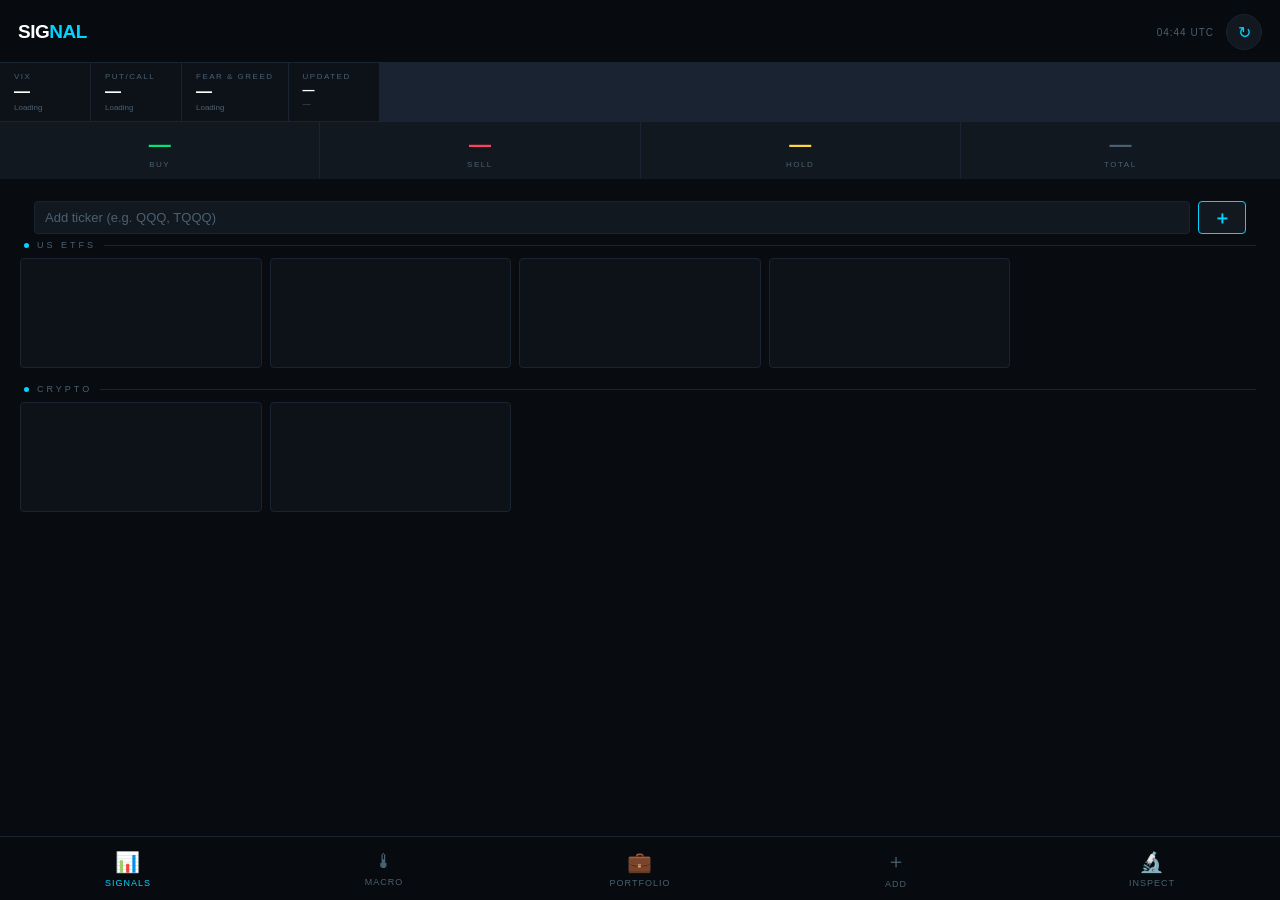
==== commit efa4a320: "Add remove/quick-add UX + fix strategy classification - classify_strategy: comprehensive ETF categor" ====
--- a/templates/index.html
+++ b/templates/index.html
@@ -4,6 +4,7 @@
 <meta charset="UTF-8">
 <meta name="viewport" content="width=device-width, initial-scale=1.0, viewport-fit=cover">
 <meta name="apple-mobile-web-app-capable" content="yes">
+<meta name="mobile-web-app-capable" content="yes">
 <meta name="apple-mobile-web-app-status-bar-style" content="black-translucent">
 <meta name="apple-mobile-web-app-title" content="SIGNAL">
 <meta name="theme-color" content="#00d4ff">
@@ -167,7 +168,8 @@
   /* Skeleton */
   .skel { background: var(--surf); border: 1px solid var(--border); border-radius: 4px; height: 110px; animation: shimmer 1.4s infinite; }
   @keyframes shimmer { 0%,100%{opacity:0.45} 50%{opacity:0.9} }
-  @keyframes fadeUp  { from{opacity:0;transform:translateY(10px)} to{opacity:1;transform:translateY(0)} }
+  @keyframes fadeUp  { from{transform:translateY(8px)} to{transform:translateY(0)} }
+  @media (prefers-reduced-motion: reduce) { .card { animation: none; } }
 
   /* ── Bottom nav ── */
   .bottom-nav {
@@ -364,12 +366,12 @@
   }
   .add-input-row { display: flex; gap: 10px; }
   .add-input {
-    flex: 1; background: var(--surf2); border: 1px solid var(--border);
-    color: var(--text); font-family: Arial, Helvetica, sans-serif;
+    flex: 1; background: #1a2535; border: 2px solid #2a3a55;
+    color: #e8f4ff; font-family: Arial, Helvetica, sans-serif;
     font-size: 14px; padding: 10px 12px; border-radius: 4px; outline: none;
   }
-  .add-input:focus { border-color: var(--accent); }
-  .add-input::placeholder { color: var(--dim); }
+  .add-input:focus { border-color: var(--accent); background: #1f2e45; }
+  .add-input::placeholder { color: #5a7090; }
   .add-btn {
     background: var(--accent); color: var(--bg);
     font-family: Arial, Helvetica, sans-serif; font-size: 13px; font-weight: 700;
@@ -393,6 +395,45 @@
     background: var(--muted); color: var(--text); border-radius: 2px;
   }
   .tracked-empty { color: var(--dim); font-size: 11px; padding: 16px 0; text-align: center; font-style: italic; }
+  .tracked-remove {
+    background: none; border: 1px solid rgba(255,64,96,0.3); color: var(--red);
+    font-size: 11px; line-height: 1; padding: 3px 7px; border-radius: 3px;
+    cursor: pointer; flex-shrink: 0; opacity: 0.7;
+  }
+  .tracked-remove:hover { opacity: 1; background: rgba(255,64,96,0.08); }
+
+  /* ── Quick-add bar on Signals page ── */
+  .signals-add-bar {
+    display: flex; gap: 8px; padding: 10px 14px 2px;
+  }
+  .signals-add-input {
+    flex: 1; background: var(--surf2); border: 1px solid var(--border);
+    color: var(--text); font-family: Arial, Helvetica, sans-serif;
+    font-size: 13px; padding: 8px 10px; border-radius: 4px; outline: none;
+    min-width: 0;
+  }
+  .signals-add-input:focus { border-color: var(--accent); }
+  .signals-add-input::placeholder { color: var(--dim); }
+  .signals-add-btn {
+    background: var(--surf2); color: var(--accent); border: 1px solid var(--accent);
+    font-family: Arial, Helvetica, sans-serif; font-size: 18px; font-weight: 700;
+    padding: 0 14px; border-radius: 4px; cursor: pointer; flex-shrink: 0;
+    line-height: 1;
+  }
+  .signals-add-btn:active { background: var(--muted); }
+  .signals-add-btn:disabled { opacity: 0.4; cursor: not-allowed; }
+  .signals-add-msg { font-size: 11px; padding: 4px 14px 4px; }
+  .signals-add-msg.hidden  { display: none; }
+  .signals-add-msg.success { color: var(--green); }
+  .signals-add-msg.error   { color: var(--red); }
+
+  /* ── Remove button on signal cards ── */
+  .card-remove {
+    background: none; border: none; color: rgba(255,255,255,0.3);
+    font-size: 13px; cursor: pointer; padding: 0 0 0 6px; line-height: 1;
+    flex-shrink: 0;
+  }
+  .card-remove:hover { color: var(--red); }
 
   /* scrollbar */
   ::-webkit-scrollbar { width: 2px; }
@@ -441,6 +482,14 @@
 
   <!-- Signals page -->
   <div class="scroll-area" id="mainPage">
+    <div class="signals-add-bar">
+      <input type="text" class="signals-add-input" id="signalsAddInput"
+             placeholder="Add ticker (e.g. QQQ, TQQQ)"
+             autocomplete="off" autocapitalize="characters"
+             onkeydown="if(event.key==='Enter')quickAddTicker()">
+      <button class="signals-add-btn" id="signalsAddBtn" onclick="quickAddTicker()" title="Add ticker">＋</button>
+    </div>
+    <div id="signalsAddMsg" class="signals-add-msg hidden"></div>
     <div class="sec-label"><span class="pulse-dot"></span>US ETFs</div>
     <div class="card-grid" id="etfGrid"><div class="skel"></div><div class="skel"></div><div class="skel"></div><div class="skel"></div></div>
     <div class="sec-label"><span class="pulse-dot"></span>Crypto</div>
@@ -563,10 +612,10 @@
 let currentPage = 'signals';
 function showPage(page) {
   currentPage = page;
-  document.getElementById('mainPage').style.display      = page === 'signals'   ? '' : 'none';
-  document.getElementById('macroPage').style.display     = page === 'macro'     ? '' : 'none';
-  document.getElementById('portfolioPage').style.display = page === 'portfolio' ? '' : 'none';
-  document.getElementById('addPage').style.display       = page === 'add'       ? '' : 'none';
+  document.getElementById('mainPage').style.display      = page === 'signals'   ? 'block' : 'none';
+  document.getElementById('macroPage').style.display     = page === 'macro'     ? 'block' : 'none';
+  document.getElementById('portfolioPage').style.display = page === 'portfolio' ? 'block' : 'none';
+  document.getElementById('addPage').style.display       = page === 'add'       ? 'block' : 'none';
   document.querySelectorAll('.nav-btn').forEach(b => b.classList.remove('active'));
   const navMap = { signals:'nav-signals', macro:'nav-macro', portfolio:'nav-portfolio', add:'nav-add' };
   document.getElementById(navMap[page] || 'nav-signals')?.classList.add('active');
@@ -638,18 +687,22 @@
 }
 
 function renderCard(item) {
-  const sig = item.signal, cls = sig.signal.toLowerCase();
-  const price = fmtP(item.price, item.type);
-  const chg   = item.change24 != null
+  const sig    = item.signal, cls = sig.signal.toLowerCase();
+  const price  = fmtP(item.price, item.type);
+  const chg    = item.change24 != null
     ? `<span class="card-chg ${item.change24>=0?'pos':'neg'}">${item.change24>=0?'▲':'▼'}${Math.abs(item.change24).toFixed(2)}%</span>` : '';
-  const path  = item.type === 'ETF' ? `etf/${item.ticker}` : `crypto/${item.coin_id}`;
+  const path   = item.type === 'ETF' ? `etf/${item.ticker}` : `crypto/${item.coin_id}`;
+  const coinId = item.coin_id || '';
   return `<div class="card ${cls}" onclick="openSheet('${path}')">
     <div style="display:flex;justify-content:space-between;align-items:flex-start">
       <div>
         <div class="card-ticker">${item.ticker}</div>
         <div class="card-name">${item.name}</div>
       </div>
-      <div class="card-badge ${sig.signal}">${sig.signal}</div>
+      <div style="display:flex;align-items:center;gap:4px">
+        <div class="card-badge ${sig.signal}">${sig.signal}</div>
+        <button class="card-remove" onclick="event.stopPropagation();removeAsset('${item.ticker}','${coinId}')" title="Remove ${item.ticker}">✕</button>
+      </div>
     </div>
     <div class="card-mid">
       <div>
@@ -713,7 +766,10 @@
         <div class="tracked-sym">${esc(t.ticker)}</div>
         <div class="tracked-name">${esc(t.name)}</div>
       </div>
-      <span class="tracked-strat">${esc(t.strategy)}</span>
+      <div style="display:flex;align-items:center;gap:8px">
+        <span class="tracked-strat">${esc(t.strategy)}</span>
+        <button class="tracked-remove" onclick="removeAsset('${esc(t.ticker)}','${esc(t.coin_id||'')}')" title="Remove ${esc(t.ticker)}">✕</button>
+      </div>
     </div>`).join('');
 }
 
@@ -739,6 +795,7 @@
       msg.className = 'add-msg success';
       input.value = '';
       loadTrackedAssets();
+      loadDashboard();
     } else {
       msg.textContent = data.error || 'Failed to add ticker.';
       msg.className = 'add-msg error';
@@ -754,6 +811,66 @@
 
 function esc(s) {
   return String(s).replace(/&/g,'&amp;').replace(/</g,'&lt;').replace(/>/g,'&gt;');
+}
+
+// ── Remove asset ──────────────────────────────────────────────────────────
+async function removeAsset(ticker, coinId) {
+  if (!confirm(`Remove ${ticker} from watchlist?`)) return;
+  try {
+    const body = {ticker};
+    if (coinId) body.coin_id = coinId;
+    const r = await fetch('/api/remove-ticker', {
+      method: 'POST',
+      headers: {'Content-Type': 'application/json'},
+      body: JSON.stringify(body)
+    });
+    if (r.ok) {
+      loadDashboard();
+      loadTrackedAssets();
+    } else {
+      const d = await r.json();
+      alert(d.error || 'Failed to remove asset.');
+    }
+  } catch(e) {
+    console.error('Remove failed:', e);
+  }
+}
+
+// ── Quick-add on Signals page ──────────────────────────────────────────────
+async function quickAddTicker() {
+  const input = document.getElementById('signalsAddInput');
+  const btn   = document.getElementById('signalsAddBtn');
+  const msg   = document.getElementById('signalsAddMsg');
+  const ticker = input.value.trim().toUpperCase();
+  if (!ticker) { input.focus(); return; }
+
+  btn.disabled = true; btn.textContent = '…';
+  msg.className = 'signals-add-msg hidden';
+
+  try {
+    const r = await fetch('/api/add-ticker', {
+      method: 'POST',
+      headers: {'Content-Type': 'application/json'},
+      body: JSON.stringify({ticker})
+    });
+    const data = await r.json();
+    if (r.ok) {
+      msg.textContent = `✓ ${data.ticker} added`;
+      msg.className = 'signals-add-msg success';
+      input.value = '';
+      loadDashboard();
+      loadTrackedAssets();
+    } else {
+      msg.textContent = data.error || 'Failed to add ticker.';
+      msg.className = 'signals-add-msg error';
+    }
+  } catch {
+    msg.textContent = 'Network error.';
+    msg.className = 'signals-add-msg error';
+  } finally {
+    btn.disabled = false; btn.textContent = '＋';
+    setTimeout(() => { msg.className = 'signals-add-msg hidden'; }, 3000);
+  }
 }
 
 // ── Detail Sheet ──────────────────────────────────────────────────────────
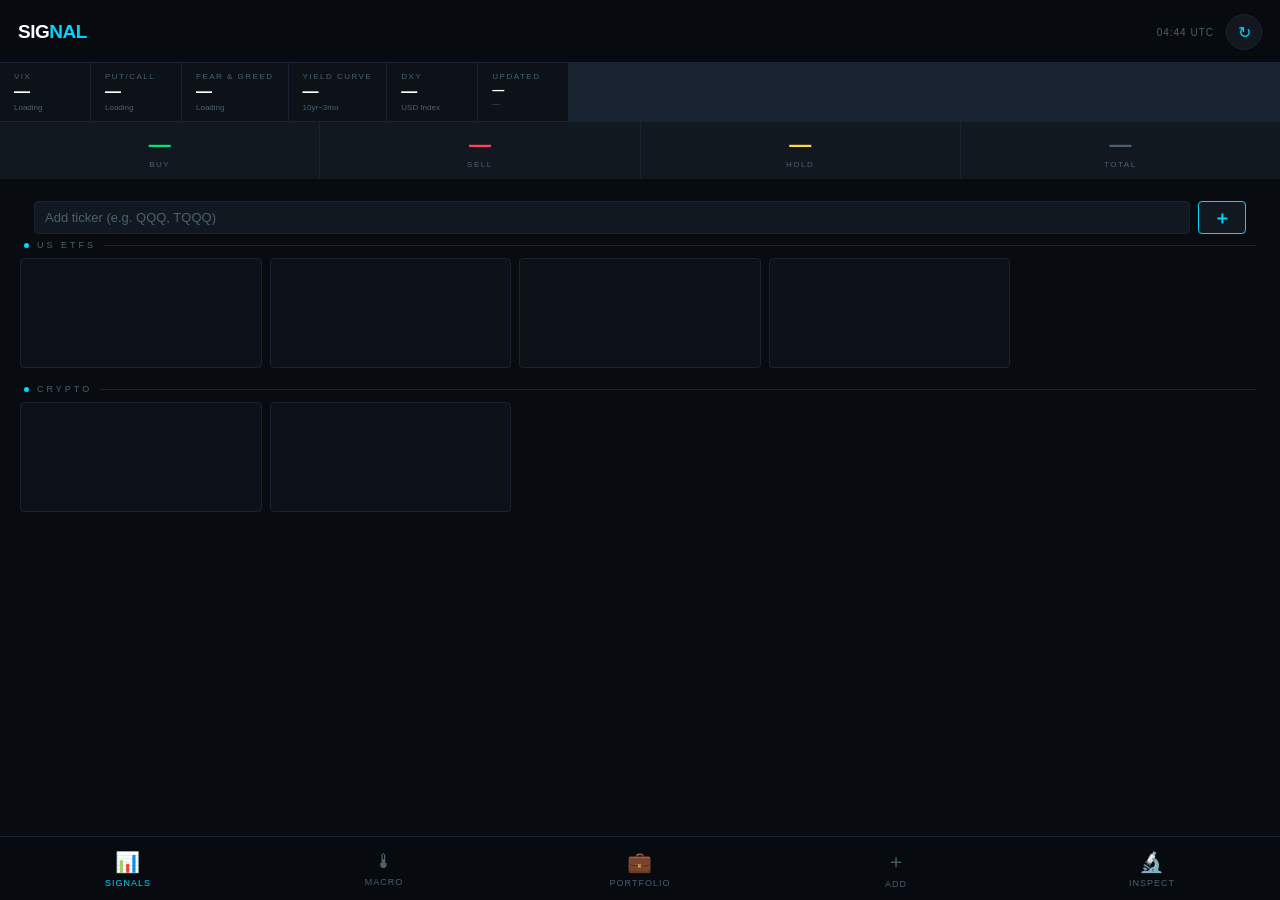
==== commit 2877b99e: "Fix Put/Call ratio + add yield curve & DXY macro factors Signal engine improvements: - Put/Call rati" ====
--- a/templates/index.html
+++ b/templates/index.html
@@ -237,7 +237,7 @@
   }
 
   /* Indicator pills in sheet */
-  .ind-row { display: grid; grid-template-columns: repeat(3, 1fr); gap: 8px; margin-bottom: 16px; }
+  .ind-row { display: grid; grid-template-columns: repeat(auto-fill, minmax(80px, 1fr)); gap: 8px; margin-bottom: 16px; }
   .ind-box { background: var(--surf2); border: 1px solid var(--border); padding: 10px 10px 8px; border-radius: 4px; }
   .ind-lbl { font-size: 8px; letter-spacing: 1.5px; text-transform: uppercase; color: var(--dim); margin-bottom: 3px; }
   .ind-val { font-family: var(--sans); font-size: 16px; font-weight: 800; }
@@ -469,6 +469,8 @@
     <div class="macro-chip"><div class="mc-label">VIX</div><div class="mc-value white" id="ms-vix">—</div><div class="mc-sub" id="ms-vix-sub">Loading</div></div>
     <div class="macro-chip"><div class="mc-label">Put/Call</div><div class="mc-value white" id="ms-pc">—</div><div class="mc-sub" id="ms-pc-sub">Loading</div></div>
     <div class="macro-chip"><div class="mc-label">Fear &amp; Greed</div><div class="mc-value white" id="ms-fg">—</div><div class="mc-sub" id="ms-fg-sub">Loading</div></div>
+    <div class="macro-chip"><div class="mc-label">Yield Curve</div><div class="mc-value white" id="ms-yc">—</div><div class="mc-sub" id="ms-yc-sub">10yr−3mo</div></div>
+    <div class="macro-chip"><div class="mc-label">DXY</div><div class="mc-value white" id="ms-dxy">—</div><div class="mc-sub" id="ms-dxy-sub">USD Index</div></div>
     <div class="macro-chip"><div class="mc-label">Updated</div><div class="mc-value white" style="font-size:12px" id="ms-time">—</div><div class="mc-sub" id="ms-src">—</div></div>
   </div>
 
@@ -656,7 +658,8 @@
   // Macro strip
   const m = d.macro || {};
   const vix = m.vix || {}, pc = m.put_call || {}, fg = m.fear_greed || {};
-  setMacroStrip(vix, pc, fg, d.updated_at, d.summary.total);
+  const yc  = m.yield_curve || {}, dxy = m.dollar || {};
+  setMacroStrip(vix, pc, fg, yc, dxy, d.updated_at, d.summary.total);
 
   // Cards
   const etfs   = d.items.filter(i => i.type === 'ETF');
@@ -665,22 +668,32 @@
   document.getElementById('cryptoGrid').innerHTML = crypto.map(renderCard).join('');
 }
 
-function setMacroStrip(vix, pc, fg, ts, total) {
-  const vixCls = vix.value < 15 ? 'green' : vix.value < 20 ? 'yellow' : 'red';
-  const pcCls  = pc.value < 0.7 ? 'green' : pc.value > 1.0 ? 'red' : 'yellow';
-  const fgCls  = fg.value < 30 ? 'red' : fg.value > 70 ? 'green' : 'yellow';
-
-  document.getElementById('ms-vix').className = `mc-value ${vixCls}`;
+function setMacroStrip(vix, pc, fg, yc, dxy, ts, total) {
+  const vixCls = !vix.value ? 'dim' : vix.value < 15 ? 'green' : vix.value < 20 ? 'yellow' : 'red';
+  const pcCls  = !pc.value  ? 'dim' : pc.value  < 0.7 ? 'green' : pc.value  > 1.0 ? 'red' : 'yellow';
+  const fgCls  = !fg.value  ? 'dim' : fg.value  < 30  ? 'red'   : fg.value  > 70  ? 'green' : 'yellow';
+  const ycCls  = !yc.value  ? 'dim' : yc.value  > 0.5 ? 'green' : yc.value  < -0.3 ? 'red' : 'yellow';
+  const dxyCls = !dxy.value ? 'dim' : dxy.value < 99  ? 'green' : dxy.value > 103  ? 'red' : 'yellow';
+
+  document.getElementById('ms-vix').className  = `mc-value ${vixCls}`;
   document.getElementById('ms-vix').textContent = vix.value ?? '—';
-  document.getElementById('ms-vix-sub').textContent = vix.value < 15 ? 'Calm' : vix.value < 30 ? 'Elevated' : 'Fear';
-
-  document.getElementById('ms-pc').className = `mc-value ${pcCls}`;
+  document.getElementById('ms-vix-sub').textContent = !vix.value ? 'N/A' : vix.value < 15 ? 'Calm' : vix.value < 30 ? 'Elevated' : 'Fear';
+
+  document.getElementById('ms-pc').className  = `mc-value ${pcCls}`;
   document.getElementById('ms-pc').textContent = pc.value ?? '—';
-  document.getElementById('ms-pc-sub').textContent = pc.value < 0.7 ? 'Bullish' : pc.value > 1 ? 'Bearish' : 'Neutral';
-
-  document.getElementById('ms-fg').className = `mc-value ${fgCls}`;
+  document.getElementById('ms-pc-sub').textContent = !pc.value ? 'N/A' : pc.value < 0.7 ? 'Bullish' : pc.value > 1 ? 'Bearish' : 'Neutral';
+
+  document.getElementById('ms-fg').className  = `mc-value ${fgCls}`;
   document.getElementById('ms-fg').textContent = fg.value ?? '—';
   document.getElementById('ms-fg-sub').textContent = fg.label ?? 'N/A';
+
+  document.getElementById('ms-yc').className  = `mc-value ${ycCls}`;
+  document.getElementById('ms-yc').textContent = yc.value != null ? (yc.value > 0 ? '+' : '') + yc.value.toFixed(2) + '%' : '—';
+  document.getElementById('ms-yc-sub').textContent = !yc.value ? 'N/A' : yc.value > 0.5 ? 'Normal' : yc.value < -0.3 ? 'Inverted' : 'Flat';
+
+  document.getElementById('ms-dxy').className  = `mc-value ${dxyCls}`;
+  document.getElementById('ms-dxy').textContent = dxy.value ?? '—';
+  document.getElementById('ms-dxy-sub').textContent = !dxy.value ? 'N/A' : dxy.value < 99 ? 'Weak USD' : dxy.value > 103 ? 'Strong USD' : 'Neutral';
 
   document.getElementById('ms-time').textContent = ts ? new Date(ts+'Z').toLocaleTimeString([],{hour:'2-digit',minute:'2-digit'}) : '—';
   document.getElementById('ms-src').textContent = `${total} assets`;
@@ -720,17 +733,35 @@
   if (!dashData) return;
   const m = dashData.macro || {};
   const vix = m.vix||{}, pc = m.put_call||{}, fg = m.fear_greed||{};
+  const yc = m.yield_curve||{}, dxy = m.dollar||{};
+  const ycVal  = yc.value != null ? (yc.value>0?'+':'') + yc.value.toFixed(2)+'%' : '—';
+  const ycSub  = yc.value == null ? 'N/A' : yc.value > 0.5 ? 'Normal — healthy gap' : yc.value < -0.3 ? 'Inverted — recession risk' : 'Flat — watch closely';
+  const ycNote = yc.ten_yr && yc.three_mo ? `10yr ${yc.ten_yr}% − 3mo ${yc.three_mo}%` : '';
+  const dxySub = dxy.value == null ? 'N/A' : dxy.value < 99 ? 'Weak USD — bullish for risk' : dxy.value > 103 ? 'Strong USD — bearish for risk' : 'Neutral';
   const cards = [
-    { label:'VIX', value: vix.value??'—', sub: vix.value<15?'Low Volatility':vix.value<20?'Normal':vix.value<30?'Elevated Fear':'Extreme Fear',
-      cls: vix.value<15?'green':vix.value<20?'yellow':'red', note:'Yahoo Finance ^VIX · yfinance · Free' },
-    { label:'Put/Call Ratio', value: pc.value??'—', sub: pc.value<0.7?'Bullish (calls dominant)':pc.value>1?'Bearish (puts dominant)':'Neutral',
-      cls: pc.value<0.7?'green':pc.value>1?'red':'yellow', note:'CBOE public CSV · Free' },
+    { label:'VIX', value: vix.value??'—',
+      sub: !vix.value?'N/A':vix.value<15?'Low Volatility':vix.value<20?'Normal':vix.value<30?'Elevated Fear':'Extreme Fear',
+      cls: !vix.value?'dim':vix.value<15?'green':vix.value<20?'yellow':'red',
+      note:'Yahoo Finance ^VIX · yfinance · Free · Weight: 20%' },
+    { label:'Put/Call Ratio', value: pc.value??'—',
+      sub: !pc.value?'N/A':pc.value<0.7?'Bullish (calls dominant)':pc.value>1?'Bearish (puts dominant)':'Neutral',
+      cls: !pc.value?'dim':pc.value<0.7?'green':pc.value>1?'red':'yellow',
+      note:`yfinance SPY options chain · Free · Weight: 15% · Source: ${pc.source||'N/A'}` },
+    { label:'Yield Curve (10yr−3mo)', value: ycVal,
+      sub: ycSub,
+      cls: !yc.value?'dim':yc.value>0.5?'green':yc.value<-0.3?'red':'yellow',
+      note:`Yahoo Finance ^TNX & ^IRX · Free · Weight: 10% · ${ycNote}` },
+    { label:'US Dollar (DXY)', value: dxy.value??'—',
+      sub: dxySub,
+      cls: !dxy.value?'dim':dxy.value<99?'green':dxy.value>103?'red':'yellow',
+      note:'Yahoo Finance DX-Y.NYB · Free · Informational (affects commodities & intl ETFs)' },
     { label:'Crypto Fear & Greed', value: fg.value??'—', sub: fg.label??'N/A',
-      cls: fg.value<30?'red':fg.value>70?'green':'yellow', note:'alternative.me API · Free · No key' },
-    { label:'ETF Count', value: dashData.items?.filter(i=>i.type==='ETF').length??0, sub: 'Tracked', cls:'white', note:'yfinance prices' },
+      cls: !fg.value?'dim':fg.value<30?'red':fg.value>70?'green':'yellow',
+      note:'alternative.me API · Free · No key needed · Weight (crypto only): 40%' },
+    { label:'ETF Count', value: dashData.items?.filter(i=>i.type==='ETF').length??0, sub: 'Tracked', cls:'white', note:'yfinance prices & signals' },
     { label:'Crypto Count', value: dashData.items?.filter(i=>i.type==='Crypto').length??0, sub: 'Tracked', cls:'white', note:'CoinGecko API · Free' },
     { label:'Last Update', value: dashData.updated_at ? new Date(dashData.updated_at+'Z').toLocaleTimeString([],{hour:'2-digit',minute:'2-digit'}) : '—',
-      sub: 'Auto-refresh 5min', cls:'white', note:'All sources updated together' },
+      sub: 'Auto-refresh 5 min', cls:'white', note:'All sources refreshed together · Cache: 5 min' },
   ];
   document.getElementById('macroPageGrid').innerHTML = cards.map(c => `
     <div class="macro-card">
@@ -927,20 +958,25 @@
 
   // Indicators
   const rsi = f.rsi||{}, vix = f.vix||{}, pc = f.put_call||{}, fg = f.fear_greed||d.fear_greed||{};
+  const ycDisp  = ycf.value != null ? (ycf.value>0?'+':'') + ycf.value.toFixed(2)+'%' : '—';
+  const ycLabel = ycf.value == null ? 'N/A' : ycf.value > 0.5 ? 'Normal' : ycf.value < -0.3 ? 'Inverted' : 'Flat';
   const indBoxes = isCrypto ? `
     <div class="ind-box"><div class="ind-lbl">RSI</div><div class="ind-val ${rsiCls(rsi.value)}">${rsi.value??'—'}</div><div class="ind-sub ${rsiCls(rsi.value)}">${rsiLbl(rsi.value)}</div></div>
     <div class="ind-box"><div class="ind-lbl">Momentum</div><div class="ind-val ${f.momentum>0.1?'green':f.momentum<-0.1?'red':'yellow'}">${f.momentum!=null?(f.momentum>0?'+':'')+f.momentum:'—'}</div><div class="ind-sub ${f.momentum>0.1?'green':f.momentum<-0.1?'red':'yellow'}">${f.momentum>0.1?'Up':f.momentum<-0.1?'Down':'Side'}</div></div>
     <div class="ind-box"><div class="ind-lbl">Fear&amp;Greed</div><div class="ind-val ${fg.value<30?'red':fg.value>70?'green':'yellow'}">${fg.value??'—'}</div><div class="ind-sub ${fg.value<30?'red':fg.value>70?'green':'yellow'}">${fg.label??'N/A'}</div></div>
   ` : `
     <div class="ind-box"><div class="ind-lbl">RSI</div><div class="ind-val ${rsiCls(rsi.value)}">${rsi.value??'—'}</div><div class="ind-sub ${rsiCls(rsi.value)}">${rsiLbl(rsi.value)}</div></div>
-    <div class="ind-box"><div class="ind-lbl">VIX</div><div class="ind-val ${vix.value<15?'green':vix.value<20?'yellow':'red'}">${vix.value??'—'}</div><div class="ind-sub dim">Volatility</div></div>
-    <div class="ind-box"><div class="ind-lbl">Put/Call</div><div class="ind-val ${pc.value<0.7?'green':pc.value>1?'red':'yellow'}">${pc.value??'—'}</div><div class="ind-sub dim">CBOE</div></div>
+    <div class="ind-box"><div class="ind-lbl">VIX</div><div class="ind-val ${vix.value!=null&&vix.value<15?'green':vix.value<20?'yellow':'red'}">${vix.value??'—'}</div><div class="ind-sub dim">Volatility</div></div>
+    <div class="ind-box"><div class="ind-lbl">Put/Call</div><div class="ind-val ${pc.value!=null&&pc.value<0.7?'green':pc.value>1?'red':'yellow'}">${pc.value??'—'}</div><div class="ind-sub dim">SPY Options</div></div>
+    <div class="ind-box"><div class="ind-lbl">Yield Curve</div><div class="ind-val ${ycf.value!=null&&ycf.value>0.5?'green':ycf.value<-0.3?'red':'yellow'}">${ycDisp}</div><div class="ind-sub ${ycf.value!=null&&ycf.value>0.5?'green':ycf.value<-0.3?'red':'yellow'}">${ycLabel}</div></div>
   `;
 
   // Factor meters
+  const ycf = f.yield_curve || {};
   const factors = isCrypto
-    ? [['News',f.news_sentiment],['Momentum',f.momentum],['RSI',rsi.normalised],['F&G',fg.normalised]]
-    : [['News',f.news_sentiment],['Momentum',f.momentum],['RSI',rsi.normalised],['VIX',vix.normalised],['P/C',pc.normalised]];
+    ? [['News 20%',f.news_sentiment],['Momentum 20%',f.momentum],['RSI 20%',rsi.normalised],['F&G 40%',fg.normalised]]
+    : [['News 15%',f.news_sentiment],['Momentum 20%',f.momentum],['RSI 20%',rsi.normalised],
+       ['VIX 20%',vix.normalised],['P/C 15%',pc.normalised],['Yield 10%',ycf.normalised]];
   const meters = factors.map(([lbl,v]) => {
     if (v==null) return '';
     const c = v>0.05?'var(--green)':v<-0.05?'var(--red)':'var(--yellow)';
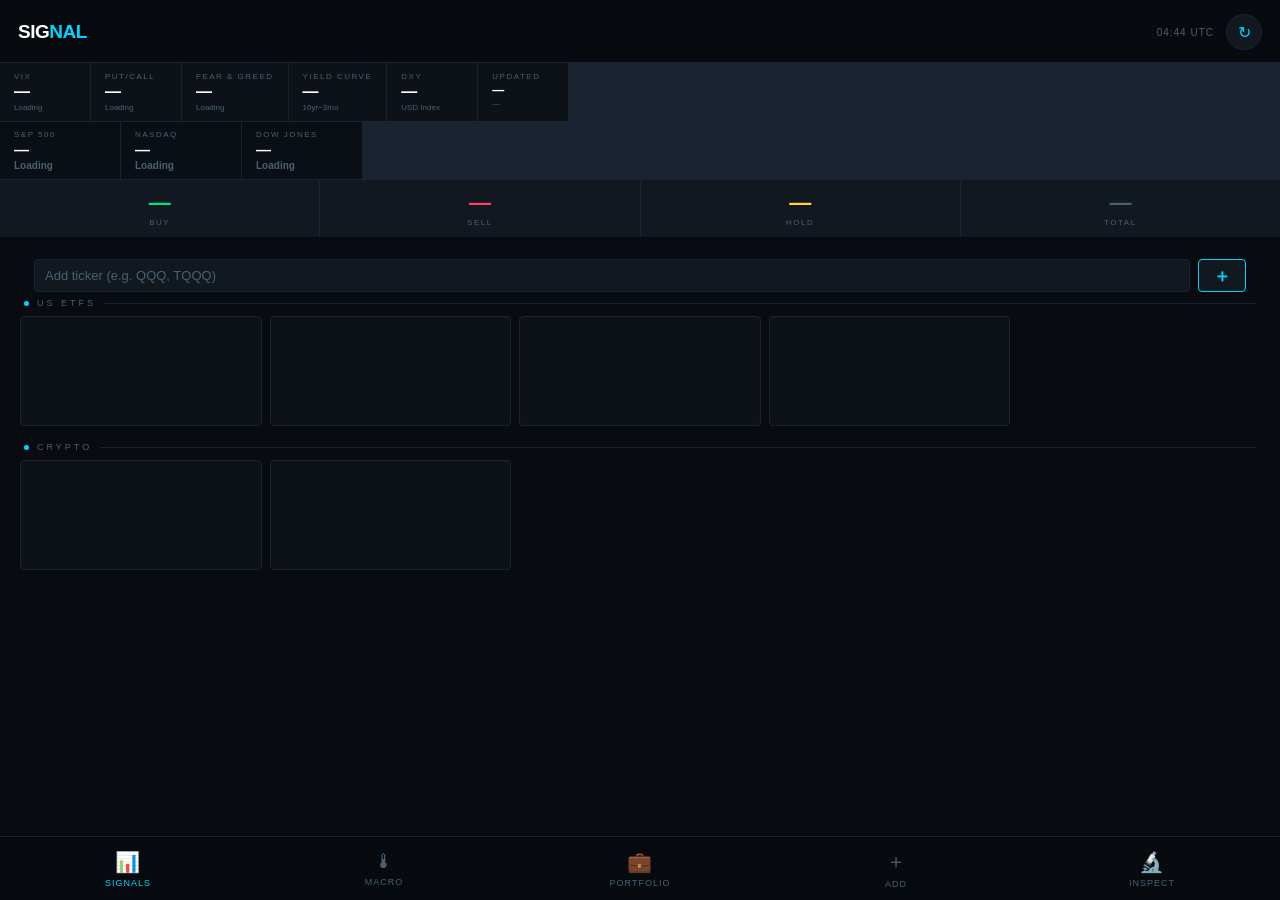
==== commit 22a9d509: "Add MACD + IV Skew signals, market indices strip, full test UI Signal engine (etf_bot.py): - compute" ====
--- a/templates/index.html
+++ b/templates/index.html
@@ -91,7 +91,27 @@
   .mc-value.red    { color: var(--red); }
   .mc-value.yellow { color: var(--yellow); }
   .mc-value.white  { color: #fff; }
+  .mc-value.dim    { color: var(--dim); }
   .mc-sub { font-size: 8px; color: var(--dim); }
+
+  /* ── Market Indices strip ── */
+  .indices-strip {
+    flex-shrink: 0;
+    display: flex; gap: 1px; overflow-x: auto; scrollbar-width: none;
+    background: var(--border); border-bottom: 1px solid var(--border);
+  }
+  .indices-strip::-webkit-scrollbar { display: none; }
+  .idx-chip {
+    flex: 0 0 auto; padding: 8px 14px; min-width: 120px;
+    background: #0a0f15;
+    display: flex; flex-direction: column; gap: 2px;
+  }
+  .idx-label { font-size: 8px; letter-spacing: 1.5px; text-transform: uppercase; color: var(--dim); }
+  .idx-value { font-family: var(--sans); font-size: 15px; font-weight: 800; color: #fff; }
+  .idx-chg   { font-size: 10px; font-weight: 700; }
+  .idx-chg.pos { color: var(--green); }
+  .idx-chg.neg { color: var(--red); }
+  .idx-chg.dim { color: var(--dim); }
 
   /* ── Summary row ── */
   .summary-row {
@@ -472,6 +492,25 @@
     <div class="macro-chip"><div class="mc-label">Yield Curve</div><div class="mc-value white" id="ms-yc">—</div><div class="mc-sub" id="ms-yc-sub">10yr−3mo</div></div>
     <div class="macro-chip"><div class="mc-label">DXY</div><div class="mc-value white" id="ms-dxy">—</div><div class="mc-sub" id="ms-dxy-sub">USD Index</div></div>
     <div class="macro-chip"><div class="mc-label">Updated</div><div class="mc-value white" style="font-size:12px" id="ms-time">—</div><div class="mc-sub" id="ms-src">—</div></div>
+  </div>
+
+  <!-- Market Indices strip -->
+  <div class="indices-strip" id="indicesStrip">
+    <div class="idx-chip">
+      <div class="idx-label">S&amp;P 500</div>
+      <div class="idx-value" id="idx-sp500">—</div>
+      <div class="idx-chg dim" id="idx-sp500-chg">Loading</div>
+    </div>
+    <div class="idx-chip">
+      <div class="idx-label">NASDAQ</div>
+      <div class="idx-value" id="idx-nasdaq">—</div>
+      <div class="idx-chg dim" id="idx-nasdaq-chg">Loading</div>
+    </div>
+    <div class="idx-chip">
+      <div class="idx-label">Dow Jones</div>
+      <div class="idx-value" id="idx-dji">—</div>
+      <div class="idx-chg dim" id="idx-dji-chg">Loading</div>
+    </div>
   </div>
 
   <!-- Summary row -->
@@ -661,6 +700,9 @@
   const yc  = m.yield_curve || {}, dxy = m.dollar || {};
   setMacroStrip(vix, pc, fg, yc, dxy, d.updated_at, d.summary.total);
 
+  // Market indices strip
+  setIndicesStrip(d.indices || {});
+
   // Cards
   const etfs   = d.items.filter(i => i.type === 'ETF');
   const crypto = d.items.filter(i => i.type === 'Crypto');
@@ -697,6 +739,29 @@
 
   document.getElementById('ms-time').textContent = ts ? new Date(ts+'Z').toLocaleTimeString([],{hour:'2-digit',minute:'2-digit'}) : '—';
   document.getElementById('ms-src').textContent = `${total} assets`;
+}
+
+function setIndicesStrip(idx) {
+  function setIdx(idPrefix, data, fmt) {
+    const vEl  = document.getElementById(idPrefix);
+    const cEl  = document.getElementById(idPrefix + '-chg');
+    if (!data || !data.available || data.price == null) {
+      if (vEl) vEl.textContent = '—';
+      if (cEl) { cEl.textContent = 'N/A'; cEl.className = 'idx-chg dim'; }
+      return;
+    }
+    if (vEl) vEl.textContent = fmt(data.price);
+    if (cEl) {
+      const pct = data.change_pct;
+      cEl.textContent  = pct != null ? `${pct >= 0 ? '▲' : '▼'}${Math.abs(pct).toFixed(2)}%` : '—';
+      cEl.className    = `idx-chg ${pct == null ? 'dim' : pct >= 0 ? 'pos' : 'neg'}`;
+    }
+  }
+  const fmtBig = p => p >= 10000 ? p.toLocaleString('en-US', {maximumFractionDigits:0})
+                                  : p.toLocaleString('en-US', {minimumFractionDigits:2, maximumFractionDigits:2});
+  setIdx('idx-sp500',  idx.SP500,  fmtBig);
+  setIdx('idx-nasdaq', idx.NASDAQ, fmtBig);
+  setIdx('idx-dji',    idx.DJI,    fmtBig);
 }
 
 function renderCard(item) {
@@ -956,10 +1021,24 @@
       <div class="card-badge ${sig.signal}" style="font-size:12px;padding:4px 10px">${sig.signal}</div>
     </div>`;
 
-  // Indicators
-  const rsi = f.rsi||{}, vix = f.vix||{}, pc = f.put_call||{}, fg = f.fear_greed||d.fear_greed||{};
-  const ycDisp  = ycf.value != null ? (ycf.value>0?'+':'') + ycf.value.toFixed(2)+'%' : '—';
-  const ycLabel = ycf.value == null ? 'N/A' : ycf.value > 0.5 ? 'Normal' : ycf.value < -0.3 ? 'Inverted' : 'Flat';
+  // Indicators — declare derived objects FIRST to avoid hoisting errors
+  const rsi  = f.rsi       || {};
+  const vix  = f.vix       || {};
+  const pc   = f.put_call  || {};
+  const fg   = f.fear_greed|| d.fear_greed || {};
+  const ycf  = f.yield_curve || {};
+  const macd = f.macd      || {};
+  const ivsk = f.iv_skew   || {};
+
+  const ycDisp   = ycf.value  != null ? (ycf.value>0?'+':'')  + ycf.value.toFixed(2)+'%'   : '—';
+  const ycLabel  = ycf.value  == null ? 'N/A' : ycf.value  > 0.5 ? 'Normal'   : ycf.value  < -0.3 ? 'Inverted' : 'Flat';
+  const macdDisp = macd.value != null ? (macd.value>0?'+':'') + macd.value.toFixed(3)        : '—';
+  const macdLbl  = macd.cross === 1 ? 'Bull cross ▲' : macd.cross === -1 ? 'Bear cross ▼' : macd.value > 0 ? 'Bullish' : macd.value < 0 ? 'Bearish' : 'Neutral';
+  const macdCls  = macd.value == null ? 'dim' : macd.value > 0 ? 'green' : 'red';
+  const ivDisp   = ivsk.value != null ? ivsk.value.toFixed(2)                                : '—';
+  const ivLabel  = ivsk.value == null ? 'N/A' : ivsk.value < 1.0 ? 'Low fear' : ivsk.value < 1.3 ? 'Normal' : ivsk.value < 1.5 ? 'Elevated' : 'High fear';
+  const ivCls    = ivsk.value == null ? 'dim' : ivsk.value < 1.1 ? 'green' : ivsk.value > 1.3 ? 'red' : 'yellow';
+
   const indBoxes = isCrypto ? `
     <div class="ind-box"><div class="ind-lbl">RSI</div><div class="ind-val ${rsiCls(rsi.value)}">${rsi.value??'—'}</div><div class="ind-sub ${rsiCls(rsi.value)}">${rsiLbl(rsi.value)}</div></div>
     <div class="ind-box"><div class="ind-lbl">Momentum</div><div class="ind-val ${f.momentum>0.1?'green':f.momentum<-0.1?'red':'yellow'}">${f.momentum!=null?(f.momentum>0?'+':'')+f.momentum:'—'}</div><div class="ind-sub ${f.momentum>0.1?'green':f.momentum<-0.1?'red':'yellow'}">${f.momentum>0.1?'Up':f.momentum<-0.1?'Down':'Side'}</div></div>
@@ -968,15 +1047,17 @@
     <div class="ind-box"><div class="ind-lbl">RSI</div><div class="ind-val ${rsiCls(rsi.value)}">${rsi.value??'—'}</div><div class="ind-sub ${rsiCls(rsi.value)}">${rsiLbl(rsi.value)}</div></div>
     <div class="ind-box"><div class="ind-lbl">VIX</div><div class="ind-val ${vix.value!=null&&vix.value<15?'green':vix.value<20?'yellow':'red'}">${vix.value??'—'}</div><div class="ind-sub dim">Volatility</div></div>
     <div class="ind-box"><div class="ind-lbl">Put/Call</div><div class="ind-val ${pc.value!=null&&pc.value<0.7?'green':pc.value>1?'red':'yellow'}">${pc.value??'—'}</div><div class="ind-sub dim">SPY Options</div></div>
+    <div class="ind-box"><div class="ind-lbl">MACD Hist</div><div class="ind-val ${macdCls}">${macdDisp}</div><div class="ind-sub ${macdCls}">${macdLbl}</div></div>
+    <div class="ind-box"><div class="ind-lbl">IV Skew</div><div class="ind-val ${ivCls}">${ivDisp}</div><div class="ind-sub ${ivCls}">${ivLabel}</div></div>
     <div class="ind-box"><div class="ind-lbl">Yield Curve</div><div class="ind-val ${ycf.value!=null&&ycf.value>0.5?'green':ycf.value<-0.3?'red':'yellow'}">${ycDisp}</div><div class="ind-sub ${ycf.value!=null&&ycf.value>0.5?'green':ycf.value<-0.3?'red':'yellow'}">${ycLabel}</div></div>
   `;
 
   // Factor meters
-  const ycf = f.yield_curve || {};
   const factors = isCrypto
     ? [['News 20%',f.news_sentiment],['Momentum 20%',f.momentum],['RSI 20%',rsi.normalised],['F&G 40%',fg.normalised]]
-    : [['News 15%',f.news_sentiment],['Momentum 20%',f.momentum],['RSI 20%',rsi.normalised],
-       ['VIX 20%',vix.normalised],['P/C 15%',pc.normalised],['Yield 10%',ycf.normalised]];
+    : [['News 10%',f.news_sentiment],['Momentum 10%',f.momentum],['RSI 15%',rsi.normalised],
+       ['MACD 15%',macd.normalised],['VIX 15%',vix.normalised],['P/C 15%',pc.normalised],
+       ['IV Skew 10%',ivsk.normalised],['Yield 10%',ycf.normalised]];
   const meters = factors.map(([lbl,v]) => {
     if (v==null) return '';
     const c = v>0.05?'var(--green)':v<-0.05?'var(--red)':'var(--yellow)';
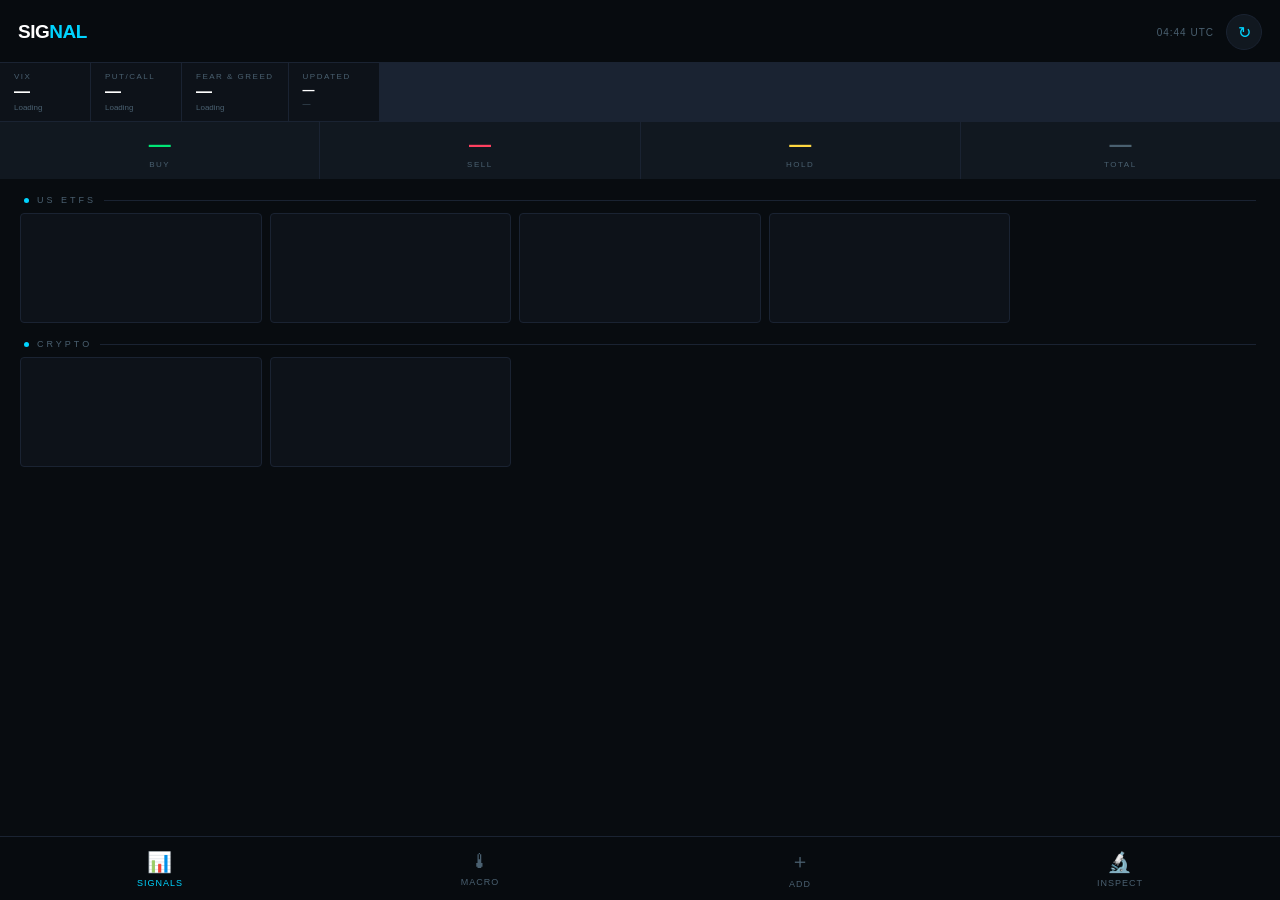
==== commit e0cc799d: "Fix signal computation: weight redistribution + Yahoo RSS + sources_active Three bugs fixed in etf_b" ====
--- a/templates/index.html
+++ b/templates/index.html
@@ -4,7 +4,6 @@
 <meta charset="UTF-8">
 <meta name="viewport" content="width=device-width, initial-scale=1.0, viewport-fit=cover">
 <meta name="apple-mobile-web-app-capable" content="yes">
-<meta name="mobile-web-app-capable" content="yes">
 <meta name="apple-mobile-web-app-status-bar-style" content="black-translucent">
 <meta name="apple-mobile-web-app-title" content="SIGNAL">
 <meta name="theme-color" content="#00d4ff">
@@ -91,27 +90,7 @@
   .mc-value.red    { color: var(--red); }
   .mc-value.yellow { color: var(--yellow); }
   .mc-value.white  { color: #fff; }
-  .mc-value.dim    { color: var(--dim); }
   .mc-sub { font-size: 8px; color: var(--dim); }
-
-  /* ── Market Indices strip ── */
-  .indices-strip {
-    flex-shrink: 0;
-    display: flex; gap: 1px; overflow-x: auto; scrollbar-width: none;
-    background: var(--border); border-bottom: 1px solid var(--border);
-  }
-  .indices-strip::-webkit-scrollbar { display: none; }
-  .idx-chip {
-    flex: 0 0 auto; padding: 8px 14px; min-width: 120px;
-    background: #0a0f15;
-    display: flex; flex-direction: column; gap: 2px;
-  }
-  .idx-label { font-size: 8px; letter-spacing: 1.5px; text-transform: uppercase; color: var(--dim); }
-  .idx-value { font-family: var(--sans); font-size: 15px; font-weight: 800; color: #fff; }
-  .idx-chg   { font-size: 10px; font-weight: 700; }
-  .idx-chg.pos { color: var(--green); }
-  .idx-chg.neg { color: var(--red); }
-  .idx-chg.dim { color: var(--dim); }
 
   /* ── Summary row ── */
   .summary-row {
@@ -188,8 +167,7 @@
   /* Skeleton */
   .skel { background: var(--surf); border: 1px solid var(--border); border-radius: 4px; height: 110px; animation: shimmer 1.4s infinite; }
   @keyframes shimmer { 0%,100%{opacity:0.45} 50%{opacity:0.9} }
-  @keyframes fadeUp  { from{transform:translateY(8px)} to{transform:translateY(0)} }
-  @media (prefers-reduced-motion: reduce) { .card { animation: none; } }
+  @keyframes fadeUp  { from{opacity:0;transform:translateY(10px)} to{opacity:1;transform:translateY(0)} }
 
   /* ── Bottom nav ── */
   .bottom-nav {
@@ -257,7 +235,7 @@
   }
 
   /* Indicator pills in sheet */
-  .ind-row { display: grid; grid-template-columns: repeat(auto-fill, minmax(80px, 1fr)); gap: 8px; margin-bottom: 16px; }
+  .ind-row { display: grid; grid-template-columns: repeat(3, 1fr); gap: 8px; margin-bottom: 16px; }
   .ind-box { background: var(--surf2); border: 1px solid var(--border); padding: 10px 10px 8px; border-radius: 4px; }
   .ind-lbl { font-size: 8px; letter-spacing: 1.5px; text-transform: uppercase; color: var(--dim); margin-bottom: 3px; }
   .ind-val { font-family: var(--sans); font-size: 16px; font-weight: 800; }
@@ -302,78 +280,6 @@
   .mc-card-sub   { font-size: 10px; margin-top: 4px; }
   .mc-card-note  { font-size: 9px; color: var(--dim); margin-top: 8px; padding-top: 8px; border-top: 1px solid var(--border); }
 
-  /* ── Portfolio page ── */
-  #portfolioPage { display: none; }
-  .pf-summary {
-    background: var(--surf); border: 1px solid var(--border); border-radius: 4px;
-    padding: 16px; margin-bottom: 14px; display: flex; justify-content: space-between; align-items: center;
-  }
-  .pf-sum-label { font-size: 9px; letter-spacing: 2px; text-transform: uppercase; color: var(--dim); margin-bottom: 4px; }
-  .pf-sum-value { font-family: Arial, Helvetica, sans-serif; font-size: 22px; font-weight: 800; color: #fff; }
-  .pf-sum-pnl   { font-size: 13px; font-weight: 700; margin-top: 2px; }
-  .pf-sum-pnl.pos { color: var(--green); }
-  .pf-sum-pnl.neg { color: var(--red); }
-  .pf-pos-row {
-    background: var(--surf2); border-radius: 3px; margin-bottom: 2px;
-    padding: 10px 12px; display: flex; align-items: center; gap: 10px;
-  }
-  .pf-pos-ticker { font-weight: 800; font-size: 13px; color: var(--accent); width: 72px; flex-shrink: 0; }
-  .pf-pos-detail { flex: 1; font-size: 10px; color: var(--dim); }
-  .pf-pos-detail strong { color: var(--text); font-size: 12px; }
-  .pf-pos-pnl   { text-align: right; font-size: 12px; font-weight: 700; }
-  .pf-pos-pnl.pos { color: var(--green); }
-  .pf-pos-pnl.neg { color: var(--red); }
-  .pf-remove-btn {
-    background: none; border: 1px solid var(--border); color: var(--dim);
-    font-size: 11px; padding: 2px 7px; border-radius: 3px; cursor: pointer;
-  }
-  .pf-remove-btn:hover { border-color: var(--red); color: var(--red); }
-  .month-row {
-    display: flex; align-items: center; justify-content: space-between;
-    padding: 9px 12px; background: var(--surf2); border-radius: 3px; margin-bottom: 2px;
-  }
-  .month-label { font-size: 11px; color: var(--text); }
-  .month-value { font-size: 11px; color: var(--dim); }
-  .month-gain  { font-size: 12px; font-weight: 700; }
-  .month-gain.pos { color: var(--green); }
-  .month-gain.neg { color: var(--red); }
-  .pf-add-card {
-    background: var(--surf); border: 1px solid var(--border);
-    border-radius: 4px; padding: 16px; margin-bottom: 14px;
-  }
-  .pf-add-label { font-size: 9px; letter-spacing: 2px; text-transform: uppercase; color: var(--dim); margin-bottom: 10px; }
-  .pf-input-row { display: grid; grid-template-columns: 2fr 1fr 1fr auto; gap: 8px; }
-  .pf-input {
-    background: var(--surf2); border: 1px solid var(--border); color: var(--text);
-    font-family: Arial, Helvetica, sans-serif; font-size: 13px;
-    padding: 9px 10px; border-radius: 4px; outline: none; width: 100%;
-  }
-  .pf-input:focus { border-color: var(--accent); }
-  .pf-input::placeholder { color: var(--dim); }
-  .pf-add-btn {
-    background: var(--accent); color: var(--bg); font-family: Arial, Helvetica, sans-serif;
-    font-size: 12px; font-weight: 700; padding: 9px 14px; border: none;
-    border-radius: 4px; cursor: pointer; white-space: nowrap;
-  }
-  .pf-add-btn:disabled { opacity: 0.4; cursor: not-allowed; }
-  .pf-msg { font-size: 11px; margin-top: 10px; padding: 8px 10px; border-radius: 3px; }
-  .pf-msg.hidden  { display: none; }
-  .pf-msg.success { background: rgba(0,230,118,0.08); color: var(--green); border: 1px solid rgba(0,230,118,0.25); }
-  .pf-msg.error   { background: rgba(255,64,96,0.08);  color: var(--red);   border: 1px solid rgba(255,64,96,0.25); }
-  .pf-actions { display: flex; gap: 8px; margin-bottom: 14px; flex-wrap: wrap; }
-  .pf-action-btn {
-    font-family: Arial, Helvetica, sans-serif; font-size: 11px; font-weight: 600;
-    padding: 7px 14px; border-radius: 4px; cursor: pointer; border: 1px solid var(--border);
-    background: var(--surf2); color: var(--text);
-  }
-  .pf-action-btn.test  { border-color: var(--yellow); color: var(--yellow); }
-  .pf-action-btn.clear { border-color: var(--red);    color: var(--red); }
-  .pf-action-btn.snap  { border-color: var(--green);  color: var(--green); }
-  @media (max-width: 480px) {
-    .pf-input-row { grid-template-columns: 1fr 1fr; }
-    .pf-add-btn   { grid-column: span 2; }
-  }
-
   /* ── Add Asset page ── */
   #addPage { display: none; }
   .add-form-card {
@@ -386,12 +292,12 @@
   }
   .add-input-row { display: flex; gap: 10px; }
   .add-input {
-    flex: 1; background: #1a2535; border: 2px solid #2a3a55;
-    color: #e8f4ff; font-family: Arial, Helvetica, sans-serif;
+    flex: 1; background: var(--surf2); border: 1px solid var(--border);
+    color: var(--text); font-family: Arial, Helvetica, sans-serif;
     font-size: 14px; padding: 10px 12px; border-radius: 4px; outline: none;
   }
-  .add-input:focus { border-color: var(--accent); background: #1f2e45; }
-  .add-input::placeholder { color: #5a7090; }
+  .add-input:focus { border-color: var(--accent); }
+  .add-input::placeholder { color: var(--dim); }
   .add-btn {
     background: var(--accent); color: var(--bg);
     font-family: Arial, Helvetica, sans-serif; font-size: 13px; font-weight: 700;
@@ -415,45 +321,6 @@
     background: var(--muted); color: var(--text); border-radius: 2px;
   }
   .tracked-empty { color: var(--dim); font-size: 11px; padding: 16px 0; text-align: center; font-style: italic; }
-  .tracked-remove {
-    background: none; border: 1px solid rgba(255,64,96,0.3); color: var(--red);
-    font-size: 11px; line-height: 1; padding: 3px 7px; border-radius: 3px;
-    cursor: pointer; flex-shrink: 0; opacity: 0.7;
-  }
-  .tracked-remove:hover { opacity: 1; background: rgba(255,64,96,0.08); }
-
-  /* ── Quick-add bar on Signals page ── */
-  .signals-add-bar {
-    display: flex; gap: 8px; padding: 10px 14px 2px;
-  }
-  .signals-add-input {
-    flex: 1; background: var(--surf2); border: 1px solid var(--border);
-    color: var(--text); font-family: Arial, Helvetica, sans-serif;
-    font-size: 13px; padding: 8px 10px; border-radius: 4px; outline: none;
-    min-width: 0;
-  }
-  .signals-add-input:focus { border-color: var(--accent); }
-  .signals-add-input::placeholder { color: var(--dim); }
-  .signals-add-btn {
-    background: var(--surf2); color: var(--accent); border: 1px solid var(--accent);
-    font-family: Arial, Helvetica, sans-serif; font-size: 18px; font-weight: 700;
-    padding: 0 14px; border-radius: 4px; cursor: pointer; flex-shrink: 0;
-    line-height: 1;
-  }
-  .signals-add-btn:active { background: var(--muted); }
-  .signals-add-btn:disabled { opacity: 0.4; cursor: not-allowed; }
-  .signals-add-msg { font-size: 11px; padding: 4px 14px 4px; }
-  .signals-add-msg.hidden  { display: none; }
-  .signals-add-msg.success { color: var(--green); }
-  .signals-add-msg.error   { color: var(--red); }
-
-  /* ── Remove button on signal cards ── */
-  .card-remove {
-    background: none; border: none; color: rgba(255,255,255,0.3);
-    font-size: 13px; cursor: pointer; padding: 0 0 0 6px; line-height: 1;
-    flex-shrink: 0;
-  }
-  .card-remove:hover { color: var(--red); }
 
   /* scrollbar */
   ::-webkit-scrollbar { width: 2px; }
@@ -489,28 +356,7 @@
     <div class="macro-chip"><div class="mc-label">VIX</div><div class="mc-value white" id="ms-vix">—</div><div class="mc-sub" id="ms-vix-sub">Loading</div></div>
     <div class="macro-chip"><div class="mc-label">Put/Call</div><div class="mc-value white" id="ms-pc">—</div><div class="mc-sub" id="ms-pc-sub">Loading</div></div>
     <div class="macro-chip"><div class="mc-label">Fear &amp; Greed</div><div class="mc-value white" id="ms-fg">—</div><div class="mc-sub" id="ms-fg-sub">Loading</div></div>
-    <div class="macro-chip"><div class="mc-label">Yield Curve</div><div class="mc-value white" id="ms-yc">—</div><div class="mc-sub" id="ms-yc-sub">10yr−3mo</div></div>
-    <div class="macro-chip"><div class="mc-label">DXY</div><div class="mc-value white" id="ms-dxy">—</div><div class="mc-sub" id="ms-dxy-sub">USD Index</div></div>
     <div class="macro-chip"><div class="mc-label">Updated</div><div class="mc-value white" style="font-size:12px" id="ms-time">—</div><div class="mc-sub" id="ms-src">—</div></div>
-  </div>
-
-  <!-- Market Indices strip -->
-  <div class="indices-strip" id="indicesStrip">
-    <div class="idx-chip">
-      <div class="idx-label">S&amp;P 500</div>
-      <div class="idx-value" id="idx-sp500">—</div>
-      <div class="idx-chg dim" id="idx-sp500-chg">Loading</div>
-    </div>
-    <div class="idx-chip">
-      <div class="idx-label">NASDAQ</div>
-      <div class="idx-value" id="idx-nasdaq">—</div>
-      <div class="idx-chg dim" id="idx-nasdaq-chg">Loading</div>
-    </div>
-    <div class="idx-chip">
-      <div class="idx-label">Dow Jones</div>
-      <div class="idx-value" id="idx-dji">—</div>
-      <div class="idx-chg dim" id="idx-dji-chg">Loading</div>
-    </div>
   </div>
 
   <!-- Summary row -->
@@ -523,14 +369,6 @@
 
   <!-- Signals page -->
   <div class="scroll-area" id="mainPage">
-    <div class="signals-add-bar">
-      <input type="text" class="signals-add-input" id="signalsAddInput"
-             placeholder="Add ticker (e.g. QQQ, TQQQ)"
-             autocomplete="off" autocapitalize="characters"
-             onkeydown="if(event.key==='Enter')quickAddTicker()">
-      <button class="signals-add-btn" id="signalsAddBtn" onclick="quickAddTicker()" title="Add ticker">＋</button>
-    </div>
-    <div id="signalsAddMsg" class="signals-add-msg hidden"></div>
     <div class="sec-label"><span class="pulse-dot"></span>US ETFs</div>
     <div class="card-grid" id="etfGrid"><div class="skel"></div><div class="skel"></div><div class="skel"></div><div class="skel"></div></div>
     <div class="sec-label"><span class="pulse-dot"></span>Crypto</div>
@@ -563,49 +401,6 @@
     </div>
   </div>
 
-  <!-- Portfolio page -->
-  <div class="scroll-area" id="portfolioPage" style="display:none">
-    <!-- Summary -->
-    <div class="pf-summary">
-      <div>
-        <div class="pf-sum-label">Portfolio Value</div>
-        <div class="pf-sum-value" id="pfTotalValue">—</div>
-        <div class="pf-sum-pnl" id="pfTotalPnl">—</div>
-      </div>
-      <div style="text-align:right">
-        <div class="pf-sum-label">Invested</div>
-        <div style="font-size:14px;color:var(--dim)" id="pfTotalCost">—</div>
-      </div>
-    </div>
-
-    <!-- Action buttons -->
-    <div class="pf-actions">
-      <button class="pf-action-btn snap"  onclick="snapshotMonth()">📅 Record This Month</button>
-      <button class="pf-action-btn test"  onclick="loadTestData()">🧪 Load Test Data</button>
-      <button class="pf-action-btn clear" onclick="clearPortfolio()">🗑 Clear All</button>
-    </div>
-
-    <!-- Positions -->
-    <div class="sec-label"><span class="pulse-dot"></span>Open Positions</div>
-    <div id="pfPositions"><div class="tracked-empty">No positions yet. Add one below.</div></div>
-
-    <!-- Add position form -->
-    <div class="pf-add-card" style="margin-top:14px">
-      <div class="pf-add-label">Add Position</div>
-      <div class="pf-input-row">
-        <input class="pf-input" id="pfTicker"   placeholder="Ticker (e.g. SPY, BTC-USD)" autocapitalize="characters">
-        <input class="pf-input" id="pfQty"      placeholder="Qty"   type="number" step="any" min="0">
-        <input class="pf-input" id="pfAvgPrice" placeholder="Avg $" type="number" step="any" min="0">
-        <button class="pf-add-btn" id="pfAddBtn" onclick="addPosition()">+ Add</button>
-      </div>
-      <div id="pfMsg" class="pf-msg hidden"></div>
-    </div>
-
-    <!-- Monthly P&L -->
-    <div class="sec-label" style="margin-top:4px"><span class="pulse-dot"></span>Monthly P&amp;L</div>
-    <div id="pfMonthly"><div class="tracked-empty">No monthly records yet.</div></div>
-  </div>
-
   <!-- Bottom nav -->
   <nav class="bottom-nav">
     <button class="nav-btn active" id="nav-signals" onclick="showPage('signals')">
@@ -613,9 +408,6 @@
     </button>
     <button class="nav-btn" id="nav-macro" onclick="showPage('macro')">
       <span class="nav-icon">🌡</span><span>Macro</span>
-    </button>
-    <button class="nav-btn" id="nav-portfolio" onclick="showPage('portfolio')">
-      <span class="nav-icon">💼</span><span>Portfolio</span>
     </button>
     <button class="nav-btn" id="nav-add" onclick="showPage('add')">
       <span class="nav-icon">＋</span><span>Add</span>
@@ -653,16 +445,14 @@
 let currentPage = 'signals';
 function showPage(page) {
   currentPage = page;
-  document.getElementById('mainPage').style.display      = page === 'signals'   ? 'block' : 'none';
-  document.getElementById('macroPage').style.display     = page === 'macro'     ? 'block' : 'none';
-  document.getElementById('portfolioPage').style.display = page === 'portfolio' ? 'block' : 'none';
-  document.getElementById('addPage').style.display       = page === 'add'       ? 'block' : 'none';
+  document.getElementById('mainPage').style.display  = page === 'signals' ? '' : 'none';
+  document.getElementById('macroPage').style.display = page === 'macro'   ? '' : 'none';
+  document.getElementById('addPage').style.display   = page === 'add'     ? '' : 'none';
   document.querySelectorAll('.nav-btn').forEach(b => b.classList.remove('active'));
-  const navMap = { signals:'nav-signals', macro:'nav-macro', portfolio:'nav-portfolio', add:'nav-add' };
+  const navMap = { signals: 'nav-signals', macro: 'nav-macro', add: 'nav-add' };
   document.getElementById(navMap[page] || 'nav-signals')?.classList.add('active');
-  if (page === 'macro'     && !macroRendered) renderMacroPage();
-  if (page === 'add')       loadTrackedAssets();
-  if (page === 'portfolio') loadPortfolio();
+  if (page === 'macro' && !macroRendered) renderMacroPage();
+  if (page === 'add') loadTrackedAssets();
 }
 
 // ── Data ──────────────────────────────────────────────────────────────────
@@ -697,11 +487,7 @@
   // Macro strip
   const m = d.macro || {};
   const vix = m.vix || {}, pc = m.put_call || {}, fg = m.fear_greed || {};
-  const yc  = m.yield_curve || {}, dxy = m.dollar || {};
-  setMacroStrip(vix, pc, fg, yc, dxy, d.updated_at, d.summary.total);
-
-  // Market indices strip
-  setIndicesStrip(d.indices || {});
+  setMacroStrip(vix, pc, fg, d.updated_at, d.summary.total);
 
   // Cards
   const etfs   = d.items.filter(i => i.type === 'ETF');
@@ -710,77 +496,43 @@
   document.getElementById('cryptoGrid').innerHTML = crypto.map(renderCard).join('');
 }
 
-function setMacroStrip(vix, pc, fg, yc, dxy, ts, total) {
-  const vixCls = !vix.value ? 'dim' : vix.value < 15 ? 'green' : vix.value < 20 ? 'yellow' : 'red';
-  const pcCls  = !pc.value  ? 'dim' : pc.value  < 0.7 ? 'green' : pc.value  > 1.0 ? 'red' : 'yellow';
-  const fgCls  = !fg.value  ? 'dim' : fg.value  < 30  ? 'red'   : fg.value  > 70  ? 'green' : 'yellow';
-  const ycCls  = !yc.value  ? 'dim' : yc.value  > 0.5 ? 'green' : yc.value  < -0.3 ? 'red' : 'yellow';
-  const dxyCls = !dxy.value ? 'dim' : dxy.value < 99  ? 'green' : dxy.value > 103  ? 'red' : 'yellow';
-
-  document.getElementById('ms-vix').className  = `mc-value ${vixCls}`;
+function setMacroStrip(vix, pc, fg, ts, total) {
+  const vixCls = vix.value < 15 ? 'green' : vix.value < 20 ? 'yellow' : 'red';
+  const pcCls  = pc.value < 0.7 ? 'green' : pc.value > 1.0 ? 'red' : 'yellow';
+  const fgCls  = fg.value < 30 ? 'red' : fg.value > 70 ? 'green' : 'yellow';
+
+  document.getElementById('ms-vix').className = `mc-value ${vixCls}`;
   document.getElementById('ms-vix').textContent = vix.value ?? '—';
-  document.getElementById('ms-vix-sub').textContent = !vix.value ? 'N/A' : vix.value < 15 ? 'Calm' : vix.value < 30 ? 'Elevated' : 'Fear';
-
-  document.getElementById('ms-pc').className  = `mc-value ${pcCls}`;
+  document.getElementById('ms-vix-sub').textContent = vix.value < 15 ? 'Calm' : vix.value < 30 ? 'Elevated' : 'Fear';
+
+  document.getElementById('ms-pc').className = `mc-value ${pcCls}`;
   document.getElementById('ms-pc').textContent = pc.value ?? '—';
-  document.getElementById('ms-pc-sub').textContent = !pc.value ? 'N/A' : pc.value < 0.7 ? 'Bullish' : pc.value > 1 ? 'Bearish' : 'Neutral';
-
-  document.getElementById('ms-fg').className  = `mc-value ${fgCls}`;
+  document.getElementById('ms-pc-sub').textContent = pc.value < 0.7 ? 'Bullish' : pc.value > 1 ? 'Bearish' : 'Neutral';
+
+  document.getElementById('ms-fg').className = `mc-value ${fgCls}`;
   document.getElementById('ms-fg').textContent = fg.value ?? '—';
   document.getElementById('ms-fg-sub').textContent = fg.label ?? 'N/A';
 
-  document.getElementById('ms-yc').className  = `mc-value ${ycCls}`;
-  document.getElementById('ms-yc').textContent = yc.value != null ? (yc.value > 0 ? '+' : '') + yc.value.toFixed(2) + '%' : '—';
-  document.getElementById('ms-yc-sub').textContent = !yc.value ? 'N/A' : yc.value > 0.5 ? 'Normal' : yc.value < -0.3 ? 'Inverted' : 'Flat';
-
-  document.getElementById('ms-dxy').className  = `mc-value ${dxyCls}`;
-  document.getElementById('ms-dxy').textContent = dxy.value ?? '—';
-  document.getElementById('ms-dxy-sub').textContent = !dxy.value ? 'N/A' : dxy.value < 99 ? 'Weak USD' : dxy.value > 103 ? 'Strong USD' : 'Neutral';
-
   document.getElementById('ms-time').textContent = ts ? new Date(ts+'Z').toLocaleTimeString([],{hour:'2-digit',minute:'2-digit'}) : '—';
   document.getElementById('ms-src').textContent = `${total} assets`;
 }
 
-function setIndicesStrip(idx) {
-  function setIdx(idPrefix, data, fmt) {
-    const vEl  = document.getElementById(idPrefix);
-    const cEl  = document.getElementById(idPrefix + '-chg');
-    if (!data || !data.available || data.price == null) {
-      if (vEl) vEl.textContent = '—';
-      if (cEl) { cEl.textContent = 'N/A'; cEl.className = 'idx-chg dim'; }
-      return;
-    }
-    if (vEl) vEl.textContent = fmt(data.price);
-    if (cEl) {
-      const pct = data.change_pct;
-      cEl.textContent  = pct != null ? `${pct >= 0 ? '▲' : '▼'}${Math.abs(pct).toFixed(2)}%` : '—';
-      cEl.className    = `idx-chg ${pct == null ? 'dim' : pct >= 0 ? 'pos' : 'neg'}`;
-    }
-  }
-  const fmtBig = p => p >= 10000 ? p.toLocaleString('en-US', {maximumFractionDigits:0})
-                                  : p.toLocaleString('en-US', {minimumFractionDigits:2, maximumFractionDigits:2});
-  setIdx('idx-sp500',  idx.SP500,  fmtBig);
-  setIdx('idx-nasdaq', idx.NASDAQ, fmtBig);
-  setIdx('idx-dji',    idx.DJI,    fmtBig);
-}
-
 function renderCard(item) {
-  const sig    = item.signal, cls = sig.signal.toLowerCase();
-  const price  = fmtP(item.price, item.type);
-  const chg    = item.change24 != null
+  const sig = item.signal, cls = sig.signal.toLowerCase();
+  const price = fmtP(item.price, item.type);
+  const chg   = item.change24 != null
     ? `<span class="card-chg ${item.change24>=0?'pos':'neg'}">${item.change24>=0?'▲':'▼'}${Math.abs(item.change24).toFixed(2)}%</span>` : '';
-  const path   = item.type === 'ETF' ? `etf/${item.ticker}` : `crypto/${item.coin_id}`;
-  const coinId = item.coin_id || '';
+  const path  = item.type === 'ETF' ? `etf/${item.ticker}` : `crypto/${item.coin_id}`;
+  const srcBadge = sig.sources_active != null
+    ? `<span style="color:${sig.sources_active < sig.sources_total ? 'var(--yellow)' : 'var(--dim)'}">${sig.sources_active}/${sig.sources_total}⚡</span>`
+    : '';
   return `<div class="card ${cls}" onclick="openSheet('${path}')">
     <div style="display:flex;justify-content:space-between;align-items:flex-start">
       <div>
         <div class="card-ticker">${item.ticker}</div>
         <div class="card-name">${item.name}</div>
       </div>
-      <div style="display:flex;align-items:center;gap:4px">
-        <div class="card-badge ${sig.signal}">${sig.signal}</div>
-        <button class="card-remove" onclick="event.stopPropagation();removeAsset('${item.ticker}','${coinId}')" title="Remove ${item.ticker}">✕</button>
-      </div>
+      <div class="card-badge ${sig.signal}">${sig.signal}</div>
     </div>
     <div class="card-mid">
       <div>
@@ -789,7 +541,7 @@
       </div>
     </div>
     <div class="conf-bar"><div class="conf-fill" style="width:${sig.confidence}%"></div></div>
-    <div class="card-footer"><span>CONF ${sig.confidence}%</span><span>${sig.score>0?'+':''}${sig.score}</span></div>
+    <div class="card-footer"><span>CONF ${sig.confidence}%</span>${srcBadge}<span>${sig.score>0?'+':''}${sig.score}</span></div>
   </div>`;
 }
 
@@ -798,35 +550,17 @@
   if (!dashData) return;
   const m = dashData.macro || {};
   const vix = m.vix||{}, pc = m.put_call||{}, fg = m.fear_greed||{};
-  const yc = m.yield_curve||{}, dxy = m.dollar||{};
-  const ycVal  = yc.value != null ? (yc.value>0?'+':'') + yc.value.toFixed(2)+'%' : '—';
-  const ycSub  = yc.value == null ? 'N/A' : yc.value > 0.5 ? 'Normal — healthy gap' : yc.value < -0.3 ? 'Inverted — recession risk' : 'Flat — watch closely';
-  const ycNote = yc.ten_yr && yc.three_mo ? `10yr ${yc.ten_yr}% − 3mo ${yc.three_mo}%` : '';
-  const dxySub = dxy.value == null ? 'N/A' : dxy.value < 99 ? 'Weak USD — bullish for risk' : dxy.value > 103 ? 'Strong USD — bearish for risk' : 'Neutral';
   const cards = [
-    { label:'VIX', value: vix.value??'—',
-      sub: !vix.value?'N/A':vix.value<15?'Low Volatility':vix.value<20?'Normal':vix.value<30?'Elevated Fear':'Extreme Fear',
-      cls: !vix.value?'dim':vix.value<15?'green':vix.value<20?'yellow':'red',
-      note:'Yahoo Finance ^VIX · yfinance · Free · Weight: 20%' },
-    { label:'Put/Call Ratio', value: pc.value??'—',
-      sub: !pc.value?'N/A':pc.value<0.7?'Bullish (calls dominant)':pc.value>1?'Bearish (puts dominant)':'Neutral',
-      cls: !pc.value?'dim':pc.value<0.7?'green':pc.value>1?'red':'yellow',
-      note:`yfinance SPY options chain · Free · Weight: 15% · Source: ${pc.source||'N/A'}` },
-    { label:'Yield Curve (10yr−3mo)', value: ycVal,
-      sub: ycSub,
-      cls: !yc.value?'dim':yc.value>0.5?'green':yc.value<-0.3?'red':'yellow',
-      note:`Yahoo Finance ^TNX & ^IRX · Free · Weight: 10% · ${ycNote}` },
-    { label:'US Dollar (DXY)', value: dxy.value??'—',
-      sub: dxySub,
-      cls: !dxy.value?'dim':dxy.value<99?'green':dxy.value>103?'red':'yellow',
-      note:'Yahoo Finance DX-Y.NYB · Free · Informational (affects commodities & intl ETFs)' },
+    { label:'VIX', value: vix.value??'—', sub: vix.value<15?'Low Volatility':vix.value<20?'Normal':vix.value<30?'Elevated Fear':'Extreme Fear',
+      cls: vix.value<15?'green':vix.value<20?'yellow':'red', note:'Yahoo Finance ^VIX · yfinance · Free' },
+    { label:'Put/Call Ratio', value: pc.value??'—', sub: pc.value<0.7?'Bullish (calls dominant)':pc.value>1?'Bearish (puts dominant)':'Neutral',
+      cls: pc.value<0.7?'green':pc.value>1?'red':'yellow', note:'CBOE public CSV · Free' },
     { label:'Crypto Fear & Greed', value: fg.value??'—', sub: fg.label??'N/A',
-      cls: !fg.value?'dim':fg.value<30?'red':fg.value>70?'green':'yellow',
-      note:'alternative.me API · Free · No key needed · Weight (crypto only): 40%' },
-    { label:'ETF Count', value: dashData.items?.filter(i=>i.type==='ETF').length??0, sub: 'Tracked', cls:'white', note:'yfinance prices & signals' },
+      cls: fg.value<30?'red':fg.value>70?'green':'yellow', note:'alternative.me API · Free · No key' },
+    { label:'ETF Count', value: dashData.items?.filter(i=>i.type==='ETF').length??0, sub: 'Tracked', cls:'white', note:'yfinance prices' },
     { label:'Crypto Count', value: dashData.items?.filter(i=>i.type==='Crypto').length??0, sub: 'Tracked', cls:'white', note:'CoinGecko API · Free' },
     { label:'Last Update', value: dashData.updated_at ? new Date(dashData.updated_at+'Z').toLocaleTimeString([],{hour:'2-digit',minute:'2-digit'}) : '—',
-      sub: 'Auto-refresh 5 min', cls:'white', note:'All sources refreshed together · Cache: 5 min' },
+      sub: 'Auto-refresh 5min', cls:'white', note:'All sources updated together' },
   ];
   document.getElementById('macroPageGrid').innerHTML = cards.map(c => `
     <div class="macro-card">
@@ -862,10 +596,7 @@
         <div class="tracked-sym">${esc(t.ticker)}</div>
         <div class="tracked-name">${esc(t.name)}</div>
       </div>
-      <div style="display:flex;align-items:center;gap:8px">
-        <span class="tracked-strat">${esc(t.strategy)}</span>
-        <button class="tracked-remove" onclick="removeAsset('${esc(t.ticker)}','${esc(t.coin_id||'')}')" title="Remove ${esc(t.ticker)}">✕</button>
-      </div>
+      <span class="tracked-strat">${esc(t.strategy)}</span>
     </div>`).join('');
 }
 
@@ -891,7 +622,6 @@
       msg.className = 'add-msg success';
       input.value = '';
       loadTrackedAssets();
-      loadDashboard();
     } else {
       msg.textContent = data.error || 'Failed to add ticker.';
       msg.className = 'add-msg error';
@@ -909,66 +639,6 @@
   return String(s).replace(/&/g,'&amp;').replace(/</g,'&lt;').replace(/>/g,'&gt;');
 }
 
-// ── Remove asset ──────────────────────────────────────────────────────────
-async function removeAsset(ticker, coinId) {
-  if (!confirm(`Remove ${ticker} from watchlist?`)) return;
-  try {
-    const body = {ticker};
-    if (coinId) body.coin_id = coinId;
-    const r = await fetch('/api/remove-ticker', {
-      method: 'POST',
-      headers: {'Content-Type': 'application/json'},
-      body: JSON.stringify(body)
-    });
-    if (r.ok) {
-      loadDashboard();
-      loadTrackedAssets();
-    } else {
-      const d = await r.json();
-      alert(d.error || 'Failed to remove asset.');
-    }
-  } catch(e) {
-    console.error('Remove failed:', e);
-  }
-}
-
-// ── Quick-add on Signals page ──────────────────────────────────────────────
-async function quickAddTicker() {
-  const input = document.getElementById('signalsAddInput');
-  const btn   = document.getElementById('signalsAddBtn');
-  const msg   = document.getElementById('signalsAddMsg');
-  const ticker = input.value.trim().toUpperCase();
-  if (!ticker) { input.focus(); return; }
-
-  btn.disabled = true; btn.textContent = '…';
-  msg.className = 'signals-add-msg hidden';
-
-  try {
-    const r = await fetch('/api/add-ticker', {
-      method: 'POST',
-      headers: {'Content-Type': 'application/json'},
-      body: JSON.stringify({ticker})
-    });
-    const data = await r.json();
-    if (r.ok) {
-      msg.textContent = `✓ ${data.ticker} added`;
-      msg.className = 'signals-add-msg success';
-      input.value = '';
-      loadDashboard();
-      loadTrackedAssets();
-    } else {
-      msg.textContent = data.error || 'Failed to add ticker.';
-      msg.className = 'signals-add-msg error';
-    }
-  } catch {
-    msg.textContent = 'Network error.';
-    msg.className = 'signals-add-msg error';
-  } finally {
-    btn.disabled = false; btn.textContent = '＋';
-    setTimeout(() => { msg.className = 'signals-add-msg hidden'; }, 3000);
-  }
-}
-
 // ── Detail Sheet ──────────────────────────────────────────────────────────
 let sheetOpen = false;
 
@@ -1021,43 +691,22 @@
       <div class="card-badge ${sig.signal}" style="font-size:12px;padding:4px 10px">${sig.signal}</div>
     </div>`;
 
-  // Indicators — declare derived objects FIRST to avoid hoisting errors
-  const rsi  = f.rsi       || {};
-  const vix  = f.vix       || {};
-  const pc   = f.put_call  || {};
-  const fg   = f.fear_greed|| d.fear_greed || {};
-  const ycf  = f.yield_curve || {};
-  const macd = f.macd      || {};
-  const ivsk = f.iv_skew   || {};
-
-  const ycDisp   = ycf.value  != null ? (ycf.value>0?'+':'')  + ycf.value.toFixed(2)+'%'   : '—';
-  const ycLabel  = ycf.value  == null ? 'N/A' : ycf.value  > 0.5 ? 'Normal'   : ycf.value  < -0.3 ? 'Inverted' : 'Flat';
-  const macdDisp = macd.value != null ? (macd.value>0?'+':'') + macd.value.toFixed(3)        : '—';
-  const macdLbl  = macd.cross === 1 ? 'Bull cross ▲' : macd.cross === -1 ? 'Bear cross ▼' : macd.value > 0 ? 'Bullish' : macd.value < 0 ? 'Bearish' : 'Neutral';
-  const macdCls  = macd.value == null ? 'dim' : macd.value > 0 ? 'green' : 'red';
-  const ivDisp   = ivsk.value != null ? ivsk.value.toFixed(2)                                : '—';
-  const ivLabel  = ivsk.value == null ? 'N/A' : ivsk.value < 1.0 ? 'Low fear' : ivsk.value < 1.3 ? 'Normal' : ivsk.value < 1.5 ? 'Elevated' : 'High fear';
-  const ivCls    = ivsk.value == null ? 'dim' : ivsk.value < 1.1 ? 'green' : ivsk.value > 1.3 ? 'red' : 'yellow';
-
+  // Indicators
+  const rsi = f.rsi||{}, vix = f.vix||{}, pc = f.put_call||{}, fg = f.fear_greed||d.fear_greed||{};
   const indBoxes = isCrypto ? `
     <div class="ind-box"><div class="ind-lbl">RSI</div><div class="ind-val ${rsiCls(rsi.value)}">${rsi.value??'—'}</div><div class="ind-sub ${rsiCls(rsi.value)}">${rsiLbl(rsi.value)}</div></div>
     <div class="ind-box"><div class="ind-lbl">Momentum</div><div class="ind-val ${f.momentum>0.1?'green':f.momentum<-0.1?'red':'yellow'}">${f.momentum!=null?(f.momentum>0?'+':'')+f.momentum:'—'}</div><div class="ind-sub ${f.momentum>0.1?'green':f.momentum<-0.1?'red':'yellow'}">${f.momentum>0.1?'Up':f.momentum<-0.1?'Down':'Side'}</div></div>
     <div class="ind-box"><div class="ind-lbl">Fear&amp;Greed</div><div class="ind-val ${fg.value<30?'red':fg.value>70?'green':'yellow'}">${fg.value??'—'}</div><div class="ind-sub ${fg.value<30?'red':fg.value>70?'green':'yellow'}">${fg.label??'N/A'}</div></div>
   ` : `
     <div class="ind-box"><div class="ind-lbl">RSI</div><div class="ind-val ${rsiCls(rsi.value)}">${rsi.value??'—'}</div><div class="ind-sub ${rsiCls(rsi.value)}">${rsiLbl(rsi.value)}</div></div>
-    <div class="ind-box"><div class="ind-lbl">VIX</div><div class="ind-val ${vix.value!=null&&vix.value<15?'green':vix.value<20?'yellow':'red'}">${vix.value??'—'}</div><div class="ind-sub dim">Volatility</div></div>
-    <div class="ind-box"><div class="ind-lbl">Put/Call</div><div class="ind-val ${pc.value!=null&&pc.value<0.7?'green':pc.value>1?'red':'yellow'}">${pc.value??'—'}</div><div class="ind-sub dim">SPY Options</div></div>
-    <div class="ind-box"><div class="ind-lbl">MACD Hist</div><div class="ind-val ${macdCls}">${macdDisp}</div><div class="ind-sub ${macdCls}">${macdLbl}</div></div>
-    <div class="ind-box"><div class="ind-lbl">IV Skew</div><div class="ind-val ${ivCls}">${ivDisp}</div><div class="ind-sub ${ivCls}">${ivLabel}</div></div>
-    <div class="ind-box"><div class="ind-lbl">Yield Curve</div><div class="ind-val ${ycf.value!=null&&ycf.value>0.5?'green':ycf.value<-0.3?'red':'yellow'}">${ycDisp}</div><div class="ind-sub ${ycf.value!=null&&ycf.value>0.5?'green':ycf.value<-0.3?'red':'yellow'}">${ycLabel}</div></div>
+    <div class="ind-box"><div class="ind-lbl">VIX</div><div class="ind-val ${vix.value<15?'green':vix.value<20?'yellow':'red'}">${vix.value??'—'}</div><div class="ind-sub dim">Volatility</div></div>
+    <div class="ind-box"><div class="ind-lbl">Put/Call</div><div class="ind-val ${pc.value<0.7?'green':pc.value>1?'red':'yellow'}">${pc.value??'—'}</div><div class="ind-sub dim">CBOE</div></div>
   `;
 
   // Factor meters
   const factors = isCrypto
-    ? [['News 20%',f.news_sentiment],['Momentum 20%',f.momentum],['RSI 20%',rsi.normalised],['F&G 40%',fg.normalised]]
-    : [['News 10%',f.news_sentiment],['Momentum 10%',f.momentum],['RSI 15%',rsi.normalised],
-       ['MACD 15%',macd.normalised],['VIX 15%',vix.normalised],['P/C 15%',pc.normalised],
-       ['IV Skew 10%',ivsk.normalised],['Yield 10%',ycf.normalised]];
+    ? [['News',f.news_sentiment],['Momentum',f.momentum],['RSI',rsi.normalised],['F&G',fg.normalised]]
+    : [['News',f.news_sentiment],['Momentum',f.momentum],['RSI',rsi.normalised],['VIX',vix.normalised],['P/C',pc.normalised]];
   const meters = factors.map(([lbl,v]) => {
     if (v==null) return '';
     const c = v>0.05?'var(--green)':v<-0.05?'var(--red)':'var(--yellow)';
@@ -1081,11 +730,14 @@
     </div>`;
   }).join('') || '<div style="color:var(--dim);font-size:11px">No articles found.</div>';
 
+  const srcLine = sig.sources_active != null
+    ? `<div style="font-size:10px;color:${sig.sources_active < sig.sources_total ? 'var(--yellow)' : 'var(--dim)'}">${sig.sources_active}/${sig.sources_total} src</div>`
+    : '';
   document.getElementById('sheetBody').innerHTML = `
     <div style="background:var(--surf2);border:1px solid var(--border);border-radius:4px;padding:12px 14px;margin-bottom:14px;display:flex;justify-content:space-between;align-items:center">
       <div style="font-size:10px;color:var(--dim)">Combined Score</div>
       <div style="font-family:var(--sans);font-size:20px;font-weight:800;color:var(--accent)">${sig.score>0?'+':''}${sig.score}</div>
-      <div style="font-size:11px;color:var(--dim)">Conf: <strong style="color:#fff">${sig.confidence}%</strong></div>
+      <div style="text-align:right"><div style="font-size:11px;color:var(--dim)">Conf: <strong style="color:#fff">${sig.confidence}%</strong></div>${srcLine}</div>
     </div>
     <div class="ind-row">${indBoxes}</div>
     <div class="meters-section">
@@ -1122,145 +774,6 @@
   if (dy > 80) closeSheet();
 }, {passive:true});
 
-// ── Portfolio ─────────────────────────────────────────────────────────────
-async function loadPortfolio() {
-  try {
-    const [pRes, mRes] = await Promise.all([
-      fetch('/api/portfolio'), fetch('/api/portfolio/monthly')
-    ]);
-    const pData = await pRes.json();
-    const mData = await mRes.json();
-    renderPortfolioSummary(pData.summary);
-    renderPositions(pData.positions);
-    renderMonthly(mData.monthly);
-  } catch(e) {
-    document.getElementById('pfPositions').innerHTML =
-      '<div class="tracked-empty error">Failed to load portfolio.</div>';
-  }
-}
-
-function renderPortfolioSummary(s) {
-  if (!s) return;
-  document.getElementById('pfTotalValue').textContent = '$' + fmt(s.total_value);
-  document.getElementById('pfTotalCost').textContent  = '$' + fmt(s.total_cost);
-  const pnlEl = document.getElementById('pfTotalPnl');
-  if (s.total_pnl != null) {
-    const sign = s.total_pnl >= 0 ? '+' : '';
-    pnlEl.textContent = `${sign}$${fmt(s.total_pnl)} (${sign}${s.total_pnl_pct}%)`;
-    pnlEl.className   = 'pf-sum-pnl ' + (s.total_pnl >= 0 ? 'pos' : 'neg');
-  }
-}
-
-function renderPositions(positions) {
-  const el = document.getElementById('pfPositions');
-  if (!positions || positions.length === 0) {
-    el.innerHTML = '<div class="tracked-empty">No positions yet.</div>'; return;
-  }
-  el.innerHTML = positions.map(p => {
-    const price   = p.current_price != null ? '$' + fmt(p.current_price) : '—';
-    const pnlSign = p.pnl >= 0 ? '+' : '';
-    const pnlStr  = p.pnl != null ? `${pnlSign}$${fmt(p.pnl)} (${pnlSign}${p.pnl_pct}%)` : '—';
-    const pnlCls  = p.pnl == null ? '' : p.pnl >= 0 ? 'pos' : 'neg';
-    return `<div class="pf-pos-row">
-      <div class="pf-pos-ticker">${esc(p.ticker)}</div>
-      <div class="pf-pos-detail">
-        <strong>${p.qty} @ $${fmt(p.avg_price)}</strong><br>
-        Now: ${price} · Value: ${p.value != null ? '$'+fmt(p.value) : '—'}
-      </div>
-      <div style="display:flex;flex-direction:column;align-items:flex-end;gap:4px">
-        <div class="pf-pos-pnl ${pnlCls}">${pnlStr}</div>
-        <button class="pf-remove-btn" onclick="removePosition('${esc(p.ticker)}')">Remove</button>
-      </div>
-    </div>`;
-  }).join('');
-}
-
-function renderMonthly(monthly) {
-  const el = document.getElementById('pfMonthly');
-  if (!monthly || monthly.length === 0) {
-    el.innerHTML = '<div class="tracked-empty">No monthly records. Click "Record This Month" to save a snapshot.</div>';
-    return;
-  }
-  el.innerHTML = [...monthly].reverse().map(m => {
-    const sign   = m.gain >= 0 ? '+' : '';
-    const gainCls = m.gain >= 0 ? 'pos' : 'neg';
-    return `<div class="month-row">
-      <span class="month-label">${m.month}</span>
-      <span class="month-value">$${fmt(m.total_value)}</span>
-      <span class="month-gain ${gainCls}">${sign}$${fmt(m.gain)} (${sign}${m.gain_pct}%)</span>
-    </div>`;
-  }).join('');
-}
-
-async function addPosition() {
-  const ticker   = document.getElementById('pfTicker').value.trim().toUpperCase();
-  const qty      = parseFloat(document.getElementById('pfQty').value);
-  const avgPrice = parseFloat(document.getElementById('pfAvgPrice').value);
-  const btn      = document.getElementById('pfAddBtn');
-  const msg      = document.getElementById('pfMsg');
-  if (!ticker || isNaN(qty) || isNaN(avgPrice)) {
-    showPfMsg('Fill in all three fields.', true); return;
-  }
-  btn.disabled = true; btn.textContent = 'Adding…';
-  try {
-    const r = await fetch('/api/portfolio/add', {
-      method: 'POST', headers: {'Content-Type':'application/json'},
-      body: JSON.stringify({ticker, qty, avg_price: avgPrice})
-    });
-    const d = await r.json();
-    if (r.ok) {
-      showPfMsg(`✓ Added ${d.ticker} — ${d.qty} @ $${fmt(d.avg_price)}`, false);
-      document.getElementById('pfTicker').value = '';
-      document.getElementById('pfQty').value = '';
-      document.getElementById('pfAvgPrice').value = '';
-      loadPortfolio();
-    } else { showPfMsg(d.error || 'Failed.', true); }
-  } catch { showPfMsg('Network error.', true); }
-  finally { btn.disabled = false; btn.textContent = '+ Add'; }
-}
-
-async function removePosition(ticker) {
-  await fetch('/api/portfolio/remove', {
-    method:'POST', headers:{'Content-Type':'application/json'},
-    body: JSON.stringify({ticker})
-  });
-  loadPortfolio();
-}
-
-async function snapshotMonth() {
-  const r = await fetch('/api/portfolio/snapshot', {method:'POST'});
-  const d = await r.json();
-  if (r.ok) { showPfMsg(`✓ Recorded ${d.month}: $${fmt(d.total_value)}`, false); loadPortfolio(); }
-  else       { showPfMsg(d.error || 'Failed.', true); }
-}
-
-async function loadTestData() {
-  if (!confirm('This will replace all positions and monthly history with test data. Continue?')) return;
-  const r = await fetch('/api/portfolio/test-data', {method:'POST'});
-  const d = await r.json();
-  if (r.ok) { showPfMsg(`✓ Loaded ${d.loaded} test positions + ${d.months} months history`, false); loadPortfolio(); }
-  else       { showPfMsg('Failed to load test data.', true); }
-}
-
-async function clearPortfolio() {
-  if (!confirm('Clear all positions and monthly history?')) return;
-  await fetch('/api/portfolio/clear', {method:'POST'});
-  showPfMsg('Cleared.', false);
-  loadPortfolio();
-}
-
-function showPfMsg(text, isError) {
-  const el = document.getElementById('pfMsg');
-  el.textContent = text;
-  el.className   = 'pf-msg ' + (isError ? 'error' : 'success');
-  setTimeout(() => { el.className = 'pf-msg hidden'; }, 4000);
-}
-
-function fmt(n) {
-  if (n == null) return '—';
-  return Number(n).toLocaleString('en-US', {minimumFractionDigits:2, maximumFractionDigits:2});
-}
-
 // ── Init ──────────────────────────────────────────────────────────────────
 loadDashboard();
 setInterval(loadDashboard, 5 * 60 * 1000);
